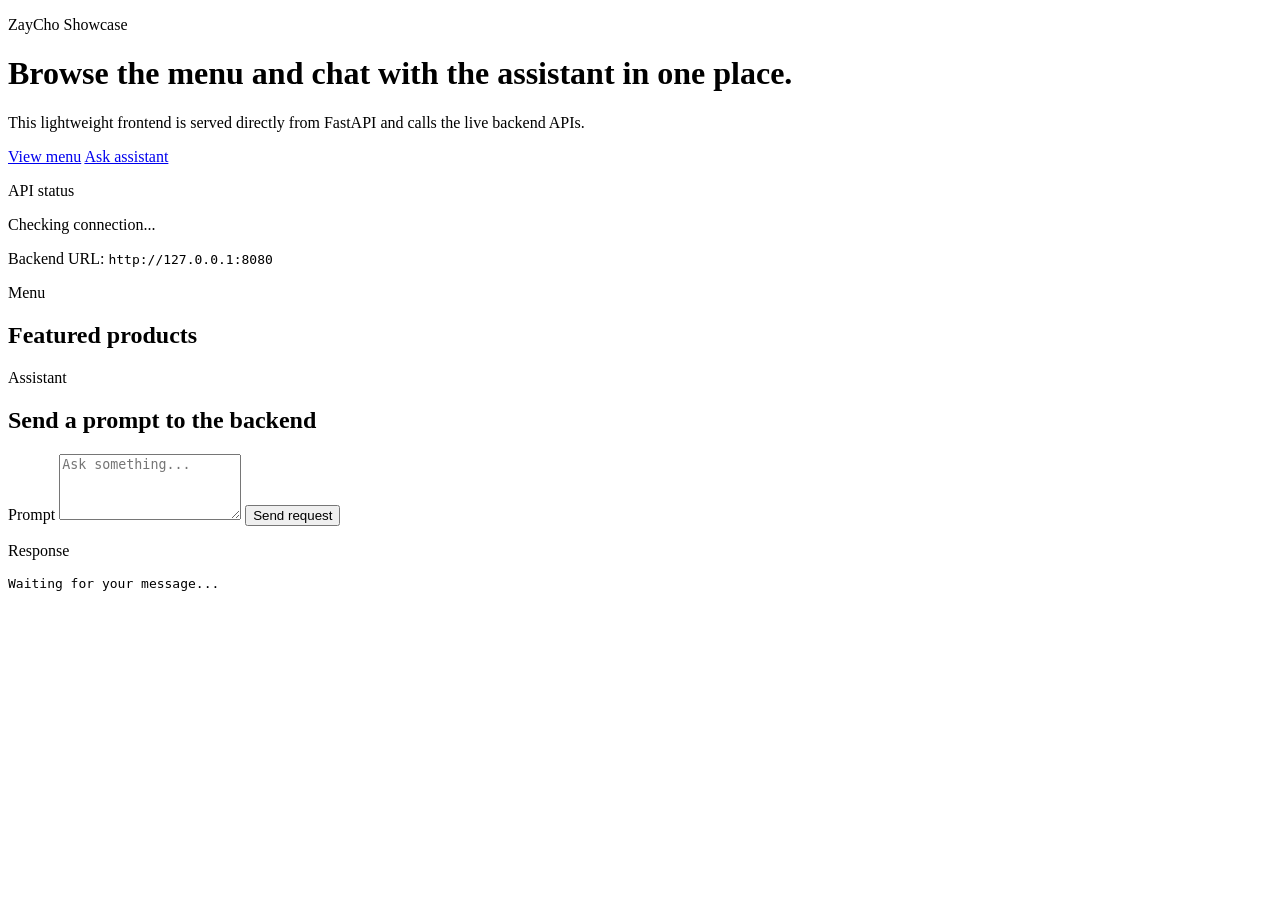
==== zaycho_backend/frontend/index.html @ 11ff3ebd "Finalize storefront polish" ====
<!DOCTYPE html>
<html lang="en">
  <head>
    <meta charset="UTF-8" />
    <meta name="viewport" content="width=device-width, initial-scale=1.0" />
    <title>ZayCho Shop</title>
    <link rel="stylesheet" href="/static/styles.css" />
  </head>
  <body>
    <div class="page-shell">
      <header class="hero">
        <div class="hero-copy">
          <p class="eyebrow">ZayCho Showcase</p>
          <h1>Browse the menu and chat with the assistant in one place.</h1>
          <p class="hero-text">
            This lightweight frontend is served directly from FastAPI and calls
            the live backend APIs.
          </p>
          <div class="hero-actions">
            <a href="#menu-section" class="primary-link">View menu</a>
            <a href="#assistant-section" class="secondary-link">Ask assistant</a>
          </div>
        </div>
        <div class="hero-panel">
          <p class="panel-label">API status</p>
          <p id="status-badge" class="status-badge">Checking connection...</p>
          <p class="panel-note">Backend URL: <code>http://127.0.0.1:8080</code></p>
        </div>
      </header>

      <main class="content-grid">
        <section id="menu-section" class="card-section">
          <div class="section-heading">
            <p class="section-label">Menu</p>
            <h2>Featured products</h2>
          </div>
          <div id="menu-grid" class="menu-grid"></div>
        </section>

        <section id="assistant-section" class="card-section assistant-section">
          <div class="section-heading">
            <p class="section-label">Assistant</p>
            <h2>Send a prompt to the backend</h2>
          </div>

          <form id="assistant-form" class="assistant-form">
            <label for="prompt">Prompt</label>
            <textarea
              id="prompt"
              name="prompt"
              rows="4"
              placeholder="Ask something..."
            ></textarea>
            <button type="submit">Send request</button>
          </form>

          <div class="response-box">
            <p class="response-label">Response</p>
            <pre id="assistant-response">Waiting for your message...</pre>
          </div>
        </section>
      </main>
    </div>

    <template id="menu-card-template">
      <article class="menu-card">
        <img class="menu-image" alt="" />
        <div class="menu-body">
          <div class="menu-topline">
            <span class="menu-category"></span>
            <span class="menu-price"></span>
          </div>
          <h3 class="menu-name"></h3>
          <p class="menu-description"></p>
        </div>
      </article>
    </template>

    <script src="/static/app.js" defer></script>
  </body>
</html>
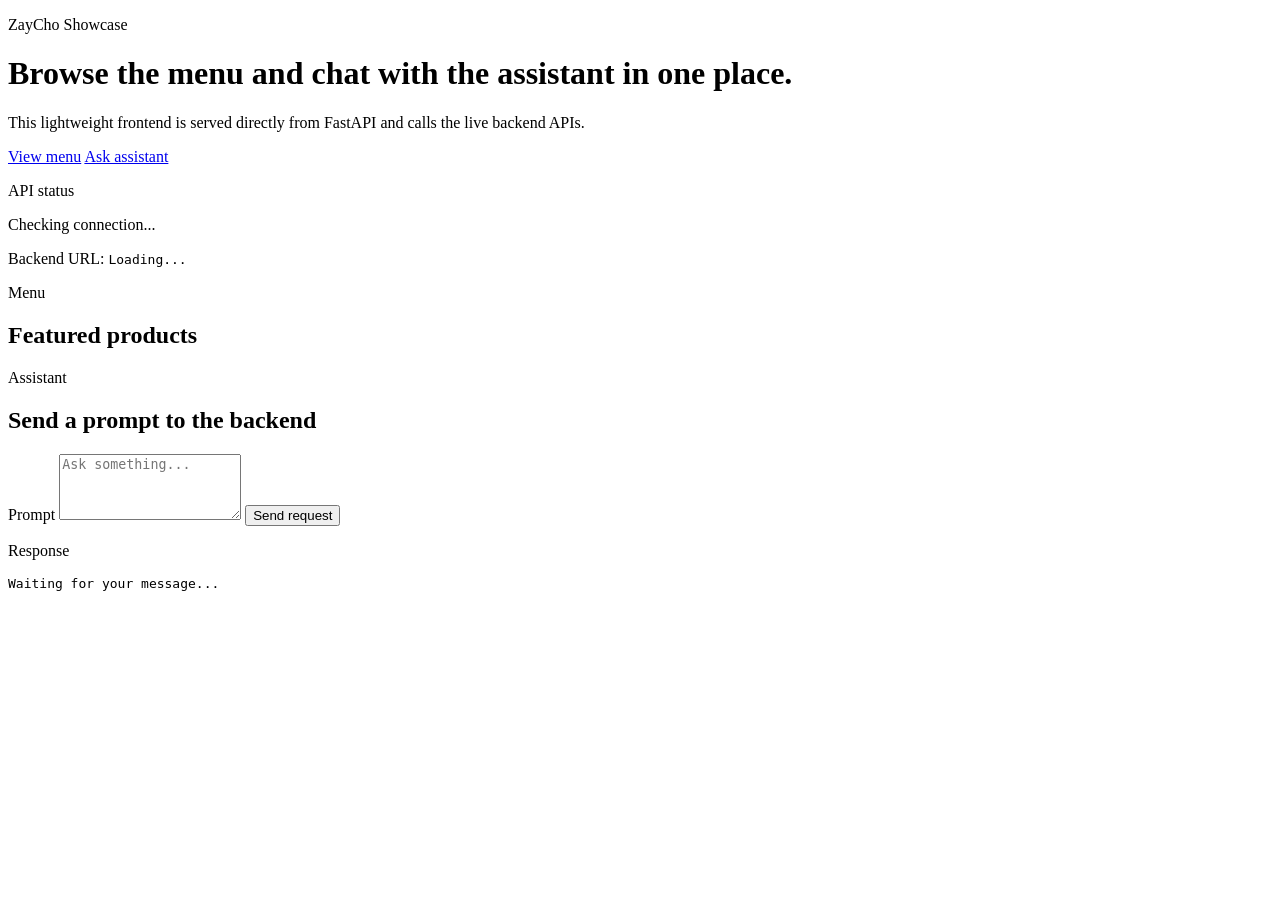
==== commit 94e810d5: "Show current backend origin in UI" ====
--- a/zaycho_backend/frontend/index.html
+++ b/zaycho_backend/frontend/index.html
@@ -24,7 +24,7 @@
         <div class="hero-panel">
           <p class="panel-label">API status</p>
           <p id="status-badge" class="status-badge">Checking connection...</p>
-          <p class="panel-note">Backend URL: <code>http://127.0.0.1:8080</code></p>
+          <p class="panel-note">Backend URL: <code id="backend-url">Loading...</code></p>
         </div>
       </header>
 
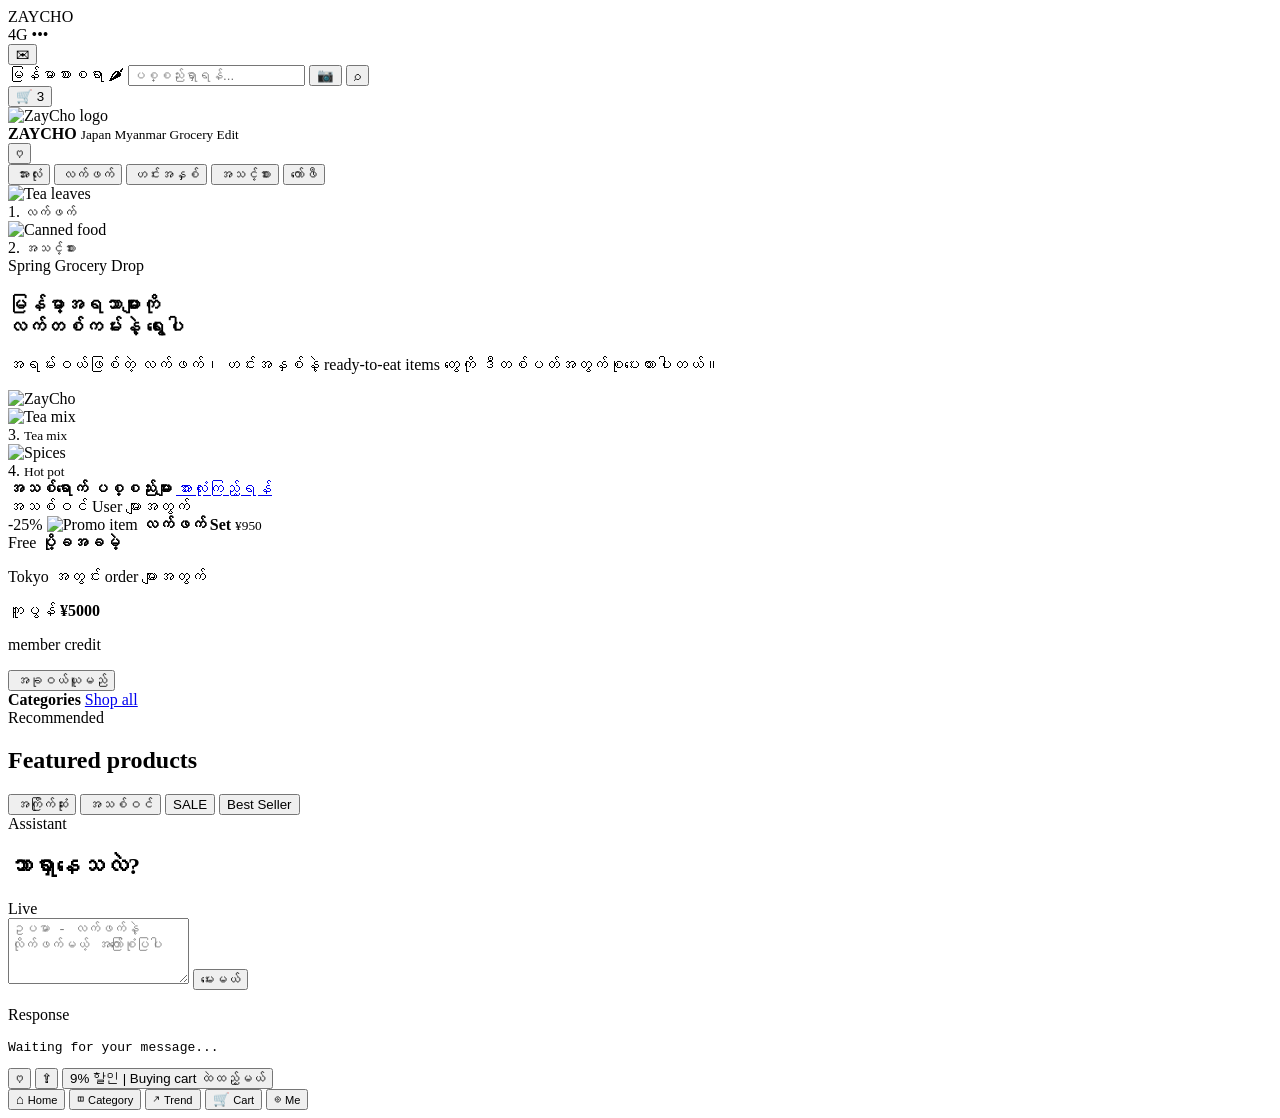
==== commit 0c715897: "Redesign storefront with mobile shopping layout" ====
--- a/zaycho_backend/frontend/index.html
+++ b/zaycho_backend/frontend/index.html
@@ -1,5 +1,5 @@
 <!DOCTYPE html>
-<html lang="en">
+<html lang="my">
   <head>
     <meta charset="UTF-8" />
     <meta name="viewport" content="width=device-width, initial-scale=1.0" />
@@ -7,71 +7,220 @@
     <link rel="stylesheet" href="/static/styles.css" />
   </head>
   <body>
-    <div class="page-shell">
-      <header class="hero">
-        <div class="hero-copy">
-          <p class="eyebrow">ZayCho Showcase</p>
-          <h1>Browse the menu and chat with the assistant in one place.</h1>
-          <p class="hero-text">
-            This lightweight frontend is served directly from FastAPI and calls
-            the live backend APIs.
-          </p>
-          <div class="hero-actions">
-            <a href="#menu-section" class="primary-link">View menu</a>
-            <a href="#assistant-section" class="secondary-link">Ask assistant</a>
-          </div>
-        </div>
-        <div class="hero-panel">
-          <p class="panel-label">API status</p>
-          <p id="status-badge" class="status-badge">Checking connection...</p>
-          <p class="panel-note">Backend URL: <code id="backend-url">Loading...</code></p>
-        </div>
+    <div class="app-shell">
+      <header class="topbar">
+        <div class="status-row">
+          <span class="status-time">ZAYCHO</span>
+          <div class="status-icons">
+            <span>4G</span>
+            <span>•••</span>
+          </div>
+        </div>
+
+        <div class="search-strip">
+          <button class="utility-button" aria-label="Messages">✉</button>
+          <div class="search-panel">
+            <span class="search-lead">မြန်မာစားစရာ 🌶</span>
+            <input id="search-input" placeholder="ပစ္စည်းရှာရန်..." />
+            <button type="button" class="camera-button" aria-label="Scan">📷</button>
+            <button type="button" class="search-go" aria-label="Search">⌕</button>
+          </div>
+          <button class="utility-button cart-button" aria-label="Cart">
+            <span class="cart-glyph">🛒</span>
+            <span class="cart-badge">3</span>
+          </button>
+        </div>
+
+        <div class="brand-ribbon">
+          <img
+            class="brand-logo"
+            src="/assets/images/zaycho_logo.png"
+            alt="ZayCho logo"
+          />
+          <div class="brand-copy">
+            <strong>ZAYCHO</strong>
+            <small>Japan Myanmar Grocery Edit</small>
+          </div>
+          <button class="utility-button" aria-label="Wishlist">♡</button>
+        </div>
+
+        <nav class="trend-tabs">
+          <button class="trend-tab active">အားလုံး</button>
+          <button class="trend-tab">လက်ဖက်</button>
+          <button class="trend-tab">ဟင်းအနှစ်</button>
+          <button class="trend-tab">အသင့်စား</button>
+          <button class="trend-tab">ကော်ဖီ</button>
+        </nav>
       </header>
 
-      <main class="content-grid">
-        <section id="menu-section" class="card-section">
-          <div class="section-heading">
-            <p class="section-label">Menu</p>
+      <section class="feature-stage">
+        <div class="feature-grid">
+          <article class="feature-tile mini">
+            <img src="/assets/images/tea_eaves_Assorted/0001.png" alt="Tea leaves" />
+            <div class="tile-caption">
+              <span>1.</span>
+              <small>လက်ဖက်</small>
+            </div>
+          </article>
+          <article class="feature-tile mini">
+            <img src="/assets/images/canned_foods/0019.png" alt="Canned food" />
+            <div class="tile-caption">
+              <span>2.</span>
+              <small>အသင့်စား</small>
+            </div>
+          </article>
+          <article class="feature-tile hero">
+            <div class="hero-copy">
+              <span class="hero-label">Spring Grocery Drop</span>
+              <h1>မြန်မာ့အရသာများကို<br />လက်တစ်ကမ်းနဲ့ ရွေးပါ</h1>
+              <p>အရမ်းဝယ်ဖြစ်တဲ့ လက်ဖက်၊ ဟင်းအနှစ်နဲ့ ready-to-eat items တွေကို ဒီတစ်ပတ်အတွက်စုပေးထားပါတယ်။</p>
+            </div>
+            <img src="/assets/images/zaycho_logo.png" alt="ZayCho" class="hero-mark" />
+          </article>
+          <article class="feature-tile mini">
+            <img src="/assets/images/coffee_Tea/0042.png" alt="Tea mix" />
+            <div class="tile-caption">
+              <span>3.</span>
+              <small>Tea mix</small>
+            </div>
+          </article>
+          <article class="feature-tile mini">
+            <img src="/assets/images/curry_paste_powder_Spices/0015.png" alt="Spices" />
+            <div class="tile-caption">
+              <span>4.</span>
+              <small>Hot pot</small>
+            </div>
+          </article>
+        </div>
+      </section>
+
+      <section class="promo-section">
+        <div class="section-header compact">
+          <strong>အသစ်ရောက် ပစ္စည်းများ</strong>
+          <a href="#menu-section">အားလုံးကြည့်ရန်</a>
+        </div>
+        <div class="promo-board">
+          <div class="promo-pill user-only">အသစ်ဝင် User များအတွက်</div>
+          <div class="promo-cards">
+            <article class="promo-card sale">
+              <span class="promo-tag">-25%</span>
+              <img src="/assets/images/tea_eaves_Assorted/0002.png" alt="Promo item" />
+              <strong>လက်ဖက် Set</strong>
+              <small>¥950</small>
+            </article>
+            <article class="promo-card shipping">
+              <span class="promo-tag">Free</span>
+              <strong>ပို့ခအခမဲ့</strong>
+              <p>Tokyo အတွင်း order များအတွက်</p>
+            </article>
+            <article class="promo-card coupon">
+              <span class="promo-tag">ကူပွန်</span>
+              <strong>¥5000</strong>
+              <p>member credit</p>
+            </article>
+          </div>
+          <button class="promo-cta">အခုဝယ်ယူမည်</button>
+        </div>
+      </section>
+
+      <section class="category-section">
+        <div class="section-header compact">
+          <strong>Categories</strong>
+          <a href="#menu-section">Shop all</a>
+        </div>
+        <div id="category-strip" class="category-grid"></div>
+      </section>
+
+      <section id="menu-section" class="product-section">
+        <div class="section-header">
+          <div>
+            <span class="section-label">Recommended</span>
             <h2>Featured products</h2>
           </div>
-          <div id="menu-grid" class="menu-grid"></div>
-        </section>
-
-        <section id="assistant-section" class="card-section assistant-section">
-          <div class="section-heading">
-            <p class="section-label">Assistant</p>
-            <h2>Send a prompt to the backend</h2>
-          </div>
-
+        </div>
+        <div class="recommend-tabs">
+          <button class="recommend-tab active">အကြိုက်ဆုံး</button>
+          <button class="recommend-tab">အသစ်ဝင်</button>
+          <button class="recommend-tab">SALE</button>
+          <button class="recommend-tab">Best Seller</button>
+        </div>
+        <div id="menu-grid" class="product-grid"></div>
+      </section>
+
+      <section id="assistant-section" class="assistant-section">
+        <div class="assistant-card">
+          <div class="assistant-heading">
+            <div>
+              <span class="section-label">Assistant</span>
+              <h2>ဘာရှာနေသလဲ?</h2>
+            </div>
+            <span class="assistant-badge">Live</span>
+          </div>
           <form id="assistant-form" class="assistant-form">
-            <label for="prompt">Prompt</label>
             <textarea
               id="prompt"
               name="prompt"
               rows="4"
-              placeholder="Ask something..."
+              placeholder="ဥပမာ - လက်ဖက်နဲ့ လိုက်ဖက်မယ့် အကြော်စုံပြပါ"
             ></textarea>
-            <button type="submit">Send request</button>
+            <button type="submit">မေးမယ်</button>
           </form>
-
           <div class="response-box">
             <p class="response-label">Response</p>
             <pre id="assistant-response">Waiting for your message...</pre>
           </div>
-        </section>
-      </main>
+        </div>
+      </section>
     </div>
 
+    <div class="sticky-buybar">
+      <button class="mini-icon" aria-label="Wishlist">♡</button>
+      <button class="mini-icon" aria-label="Share">⇪</button>
+      <button class="buy-action">9% 할인 | Buying cart ထဲထည့်မယ်</button>
+    </div>
+
+    <nav class="bottom-nav">
+      <button class="nav-item active">
+        <span>⌂</span>
+        <small>Home</small>
+      </button>
+      <button class="nav-item">
+        <span>◫</span>
+        <small>Category</small>
+      </button>
+      <button class="nav-item">
+        <span>↗</span>
+        <small>Trend</small>
+      </button>
+      <button class="nav-item">
+        <span>🛒</span>
+        <small>Cart</small>
+      </button>
+      <button class="nav-item">
+        <span>◎</span>
+        <small>Me</small>
+      </button>
+    </nav>
+
     <template id="menu-card-template">
-      <article class="menu-card">
-        <img class="menu-image" alt="" />
-        <div class="menu-body">
-          <div class="menu-topline">
-            <span class="menu-category"></span>
-            <span class="menu-price"></span>
-          </div>
-          <h3 class="menu-name"></h3>
-          <p class="menu-description"></p>
+      <article class="product-card">
+        <div class="product-image-wrap">
+          <img class="product-image" alt="" />
+          <span class="product-badge"></span>
+          <button class="product-cart" aria-label="Add to cart">🛒</button>
+        </div>
+        <div class="product-card-body">
+          <span class="product-category"></span>
+          <h3 class="product-name"></h3>
+          <div class="price-row">
+            <span class="product-price"></span>
+            <span class="product-old-price"></span>
+          </div>
+          <p class="product-description"></p>
+          <div class="product-meta">
+            <span class="product-rating">★ 4.9</span>
+            <span class="product-sold">6.9k+ sold</span>
+          </div>
         </div>
       </article>
     </template>
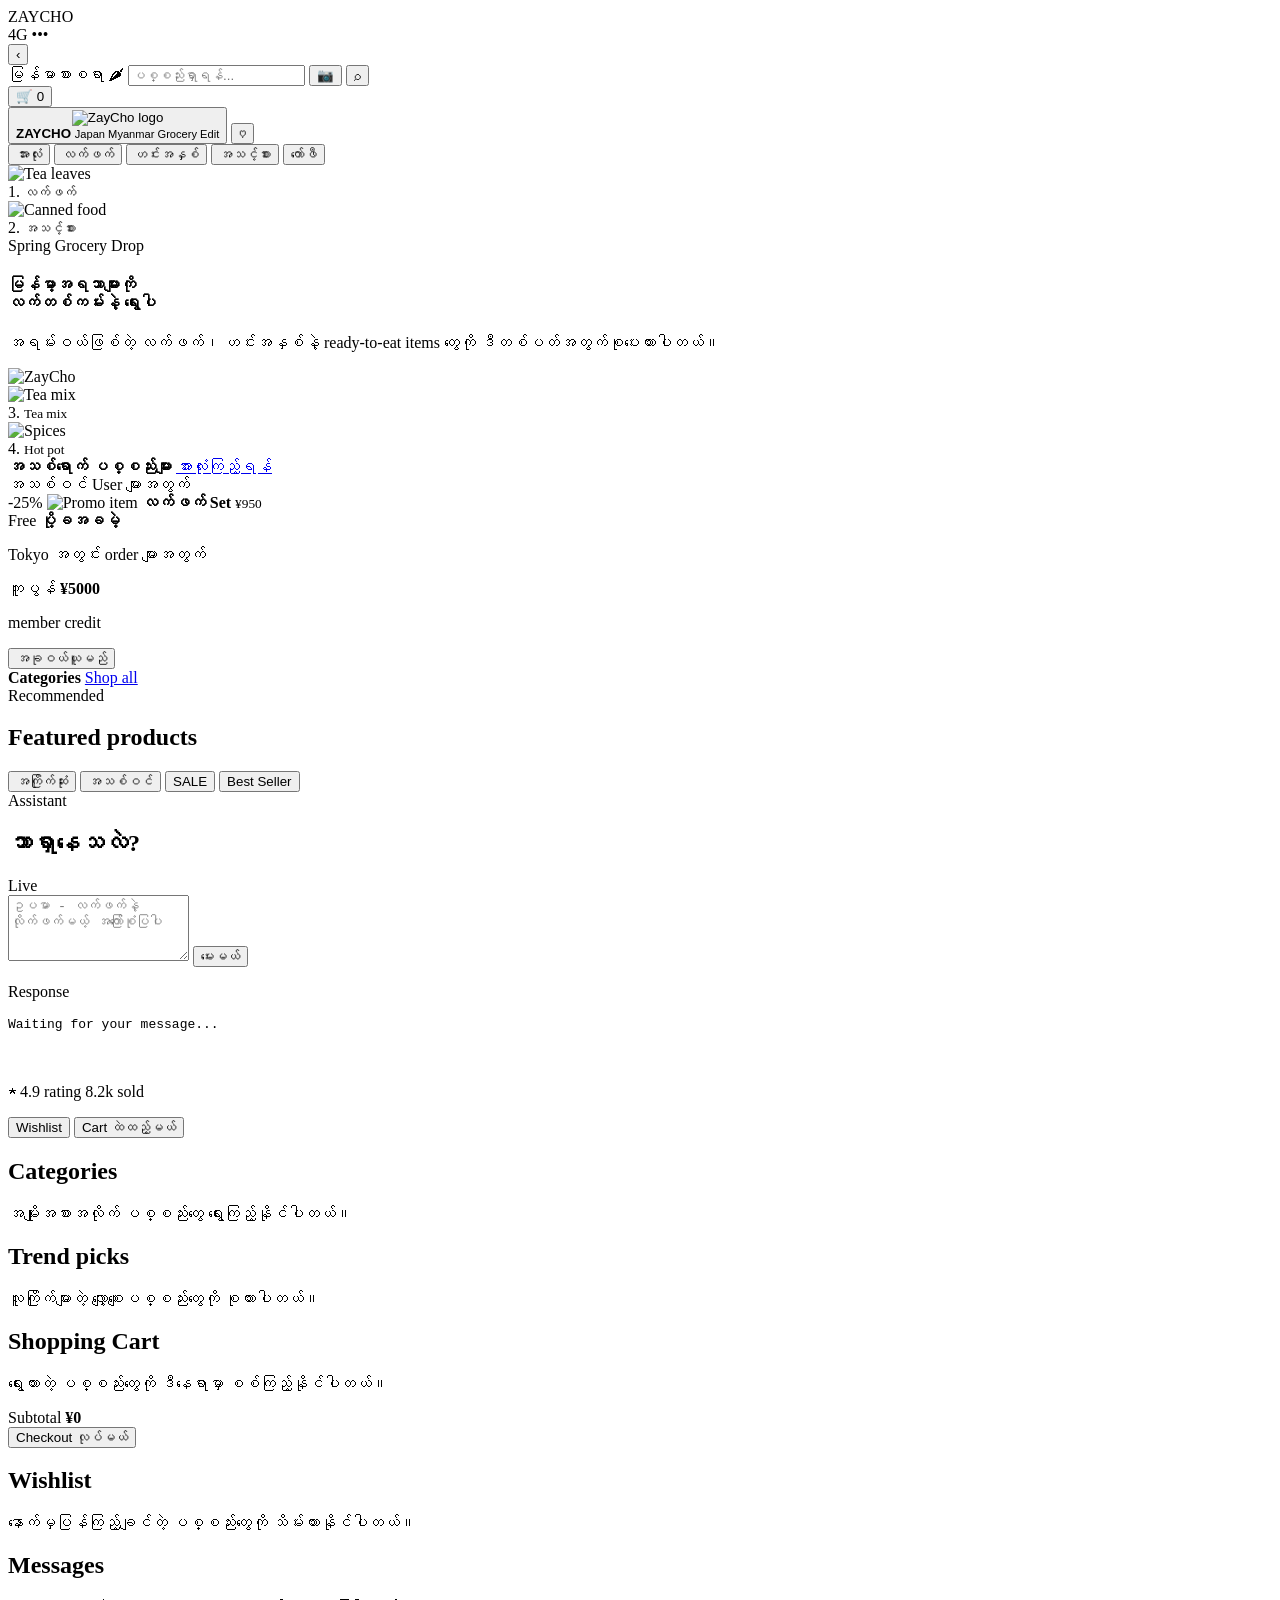
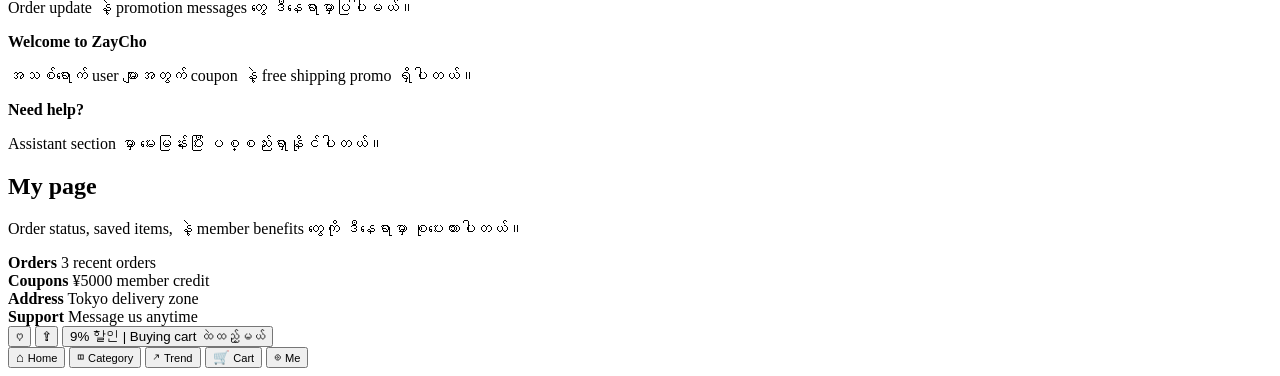
==== commit 97230207: "Add storefront flows and supporting views" ====
--- a/zaycho_backend/frontend/index.html
+++ b/zaycho_backend/frontend/index.html
@@ -18,185 +18,309 @@
         </div>
 
         <div class="search-strip">
-          <button class="utility-button" aria-label="Messages">✉</button>
+          <button class="utility-button" id="back-button" aria-label="Back">‹</button>
           <div class="search-panel">
             <span class="search-lead">မြန်မာစားစရာ 🌶</span>
             <input id="search-input" placeholder="ပစ္စည်းရှာရန်..." />
-            <button type="button" class="camera-button" aria-label="Scan">📷</button>
-            <button type="button" class="search-go" aria-label="Search">⌕</button>
-          </div>
-          <button class="utility-button cart-button" aria-label="Cart">
+            <button type="button" class="camera-button" id="camera-button" aria-label="Scan">📷</button>
+            <button type="button" class="search-go" id="search-go" aria-label="Search">⌕</button>
+          </div>
+          <button class="utility-button cart-button" id="header-cart-button" aria-label="Cart">
             <span class="cart-glyph">🛒</span>
-            <span class="cart-badge">3</span>
+            <span class="cart-badge" id="cart-count">0</span>
           </button>
         </div>
 
         <div class="brand-ribbon">
-          <img
-            class="brand-logo"
-            src="/assets/images/zaycho_logo.png"
-            alt="ZayCho logo"
-          />
-          <div class="brand-copy">
-            <strong>ZAYCHO</strong>
-            <small>Japan Myanmar Grocery Edit</small>
-          </div>
-          <button class="utility-button" aria-label="Wishlist">♡</button>
-        </div>
-
-        <nav class="trend-tabs">
-          <button class="trend-tab active">အားလုံး</button>
-          <button class="trend-tab">လက်ဖက်</button>
-          <button class="trend-tab">ဟင်းအနှစ်</button>
-          <button class="trend-tab">အသင့်စား</button>
-          <button class="trend-tab">ကော်ဖီ</button>
+          <button class="brand-lockup" id="brand-home-button" aria-label="Go home">
+            <img
+              class="brand-logo"
+              src="/assets/images/zaycho_logo.png"
+              alt="ZayCho logo"
+            />
+            <div class="brand-copy">
+              <strong>ZAYCHO</strong>
+              <small>Japan Myanmar Grocery Edit</small>
+            </div>
+          </button>
+          <button class="utility-button" id="wishlist-button" aria-label="Wishlist">♡</button>
+        </div>
+
+        <nav class="trend-tabs" id="trend-tabs">
+          <button class="trend-tab active" data-query="">အားလုံး</button>
+          <button class="trend-tab" data-query="လက်ဖက်">လက်ဖက်</button>
+          <button class="trend-tab" data-query="ဟင်းအနှစ်">ဟင်းအနှစ်</button>
+          <button class="trend-tab" data-query="အသင့်စား">အသင့်စား</button>
+          <button class="trend-tab" data-query="ကော်ဖီ">ကော်ဖီ</button>
         </nav>
       </header>
 
-      <section class="feature-stage">
-        <div class="feature-grid">
-          <article class="feature-tile mini">
-            <img src="/assets/images/tea_eaves_Assorted/0001.png" alt="Tea leaves" />
-            <div class="tile-caption">
-              <span>1.</span>
-              <small>လက်ဖက်</small>
+      <main class="views">
+        <section class="view active" id="view-home">
+          <section class="feature-stage">
+            <div class="feature-grid">
+              <article class="feature-tile mini">
+                <img src="/assets/images/tea_eaves_Assorted/0001.png" alt="Tea leaves" />
+                <div class="tile-caption">
+                  <span>1.</span>
+                  <small>လက်ဖက်</small>
+                </div>
+              </article>
+              <article class="feature-tile mini">
+                <img src="/assets/images/canned_foods/0019.png" alt="Canned food" />
+                <div class="tile-caption">
+                  <span>2.</span>
+                  <small>အသင့်စား</small>
+                </div>
+              </article>
+              <article class="feature-tile hero">
+                <div class="hero-copy">
+                  <span class="hero-label">Spring Grocery Drop</span>
+                  <h1>မြန်မာ့အရသာများကို<br />လက်တစ်ကမ်းနဲ့ ရွေးပါ</h1>
+                  <p>အရမ်းဝယ်ဖြစ်တဲ့ လက်ဖက်၊ ဟင်းအနှစ်နဲ့ ready-to-eat items တွေကို ဒီတစ်ပတ်အတွက်စုပေးထားပါတယ်။</p>
+                </div>
+                <img src="/assets/images/zaycho_logo.png" alt="ZayCho" class="hero-mark" />
+              </article>
+              <article class="feature-tile mini">
+                <img src="/assets/images/coffee_Tea/0042.png" alt="Tea mix" />
+                <div class="tile-caption">
+                  <span>3.</span>
+                  <small>Tea mix</small>
+                </div>
+              </article>
+              <article class="feature-tile mini">
+                <img src="/assets/images/curry_paste_powder_Spices/0015.png" alt="Spices" />
+                <div class="tile-caption">
+                  <span>4.</span>
+                  <small>Hot pot</small>
+                </div>
+              </article>
+            </div>
+          </section>
+
+          <section class="promo-section">
+            <div class="section-header compact">
+              <strong>အသစ်ရောက် ပစ္စည်းများ</strong>
+              <a href="#menu-section" id="shop-all-link">အားလုံးကြည့်ရန်</a>
+            </div>
+            <div class="promo-board">
+              <div class="promo-pill user-only">အသစ်ဝင် User များအတွက်</div>
+              <div class="promo-cards">
+                <article class="promo-card sale" data-quick-product="2">
+                  <span class="promo-tag">-25%</span>
+                  <img src="/assets/images/tea_eaves_Assorted/0002.png" alt="Promo item" />
+                  <strong>လက်ဖက် Set</strong>
+                  <small>¥950</small>
+                </article>
+                <article class="promo-card shipping" id="shipping-card">
+                  <span class="promo-tag">Free</span>
+                  <strong>ပို့ခအခမဲ့</strong>
+                  <p>Tokyo အတွင်း order များအတွက်</p>
+                </article>
+                <article class="promo-card coupon" id="coupon-card">
+                  <span class="promo-tag">ကူပွန်</span>
+                  <strong>¥5000</strong>
+                  <p>member credit</p>
+                </article>
+              </div>
+              <button class="promo-cta" id="promo-cta">အခုဝယ်ယူမည်</button>
+            </div>
+          </section>
+
+          <section class="category-section">
+            <div class="section-header compact">
+              <strong>Categories</strong>
+              <a href="#categories" id="categories-link">Shop all</a>
+            </div>
+            <div id="category-strip" class="category-grid"></div>
+          </section>
+
+          <section id="menu-section" class="product-section">
+            <div class="section-header">
+              <div>
+                <span class="section-label">Recommended</span>
+                <h2>Featured products</h2>
+              </div>
+            </div>
+            <div class="recommend-tabs" id="recommend-tabs">
+              <button class="recommend-tab active" data-sort="recommended">အကြိုက်ဆုံး</button>
+              <button class="recommend-tab" data-sort="latest">အသစ်ဝင်</button>
+              <button class="recommend-tab" data-sort="sale">SALE</button>
+              <button class="recommend-tab" data-sort="bestseller">Best Seller</button>
+            </div>
+            <div id="menu-grid" class="product-grid"></div>
+          </section>
+
+          <section id="assistant-section" class="assistant-section">
+            <div class="assistant-card">
+              <div class="assistant-heading">
+                <div>
+                  <span class="section-label">Assistant</span>
+                  <h2>ဘာရှာနေသလဲ?</h2>
+                </div>
+                <span class="assistant-badge">Live</span>
+              </div>
+              <form id="assistant-form" class="assistant-form">
+                <textarea
+                  id="prompt"
+                  name="prompt"
+                  rows="4"
+                  placeholder="ဥပမာ - လက်ဖက်နဲ့ လိုက်ဖက်မယ့် အကြော်စုံပြပါ"
+                ></textarea>
+                <button type="submit">မေးမယ်</button>
+              </form>
+              <div class="response-box">
+                <p class="response-label">Response</p>
+                <pre id="assistant-response">Waiting for your message...</pre>
+              </div>
+            </div>
+          </section>
+        </section>
+
+        <section class="view" id="view-detail">
+          <article class="detail-shell" id="detail-shell">
+            <img class="detail-image" id="detail-image" alt="" />
+            <div class="detail-body">
+              <div class="detail-headline">
+                <span class="detail-category" id="detail-category"></span>
+                <h2 id="detail-name"></h2>
+                <div class="detail-prices">
+                  <strong id="detail-price"></strong>
+                  <span id="detail-old-price"></span>
+                </div>
+              </div>
+              <div class="detail-meta-row">
+                <span>★ 4.9 rating</span>
+                <span id="detail-sold">8.2k sold</span>
+              </div>
+              <p class="detail-description" id="detail-description"></p>
+              <div class="detail-actions">
+                <button class="secondary-action" id="detail-wishlist">Wishlist</button>
+                <button class="primary-action" id="detail-add-cart">Cart ထဲထည့်မယ်</button>
+              </div>
             </div>
           </article>
-          <article class="feature-tile mini">
-            <img src="/assets/images/canned_foods/0019.png" alt="Canned food" />
-            <div class="tile-caption">
-              <span>2.</span>
-              <small>အသင့်စား</small>
-            </div>
-          </article>
-          <article class="feature-tile hero">
-            <div class="hero-copy">
-              <span class="hero-label">Spring Grocery Drop</span>
-              <h1>မြန်မာ့အရသာများကို<br />လက်တစ်ကမ်းနဲ့ ရွေးပါ</h1>
-              <p>အရမ်းဝယ်ဖြစ်တဲ့ လက်ဖက်၊ ဟင်းအနှစ်နဲ့ ready-to-eat items တွေကို ဒီတစ်ပတ်အတွက်စုပေးထားပါတယ်။</p>
-            </div>
-            <img src="/assets/images/zaycho_logo.png" alt="ZayCho" class="hero-mark" />
-          </article>
-          <article class="feature-tile mini">
-            <img src="/assets/images/coffee_Tea/0042.png" alt="Tea mix" />
-            <div class="tile-caption">
-              <span>3.</span>
-              <small>Tea mix</small>
-            </div>
-          </article>
-          <article class="feature-tile mini">
-            <img src="/assets/images/curry_paste_powder_Spices/0015.png" alt="Spices" />
-            <div class="tile-caption">
-              <span>4.</span>
-              <small>Hot pot</small>
-            </div>
-          </article>
-        </div>
-      </section>
-
-      <section class="promo-section">
-        <div class="section-header compact">
-          <strong>အသစ်ရောက် ပစ္စည်းများ</strong>
-          <a href="#menu-section">အားလုံးကြည့်ရန်</a>
-        </div>
-        <div class="promo-board">
-          <div class="promo-pill user-only">အသစ်ဝင် User များအတွက်</div>
-          <div class="promo-cards">
-            <article class="promo-card sale">
-              <span class="promo-tag">-25%</span>
-              <img src="/assets/images/tea_eaves_Assorted/0002.png" alt="Promo item" />
-              <strong>လက်ဖက် Set</strong>
-              <small>¥950</small>
-            </article>
-            <article class="promo-card shipping">
-              <span class="promo-tag">Free</span>
-              <strong>ပို့ခအခမဲ့</strong>
-              <p>Tokyo အတွင်း order များအတွက်</p>
-            </article>
-            <article class="promo-card coupon">
-              <span class="promo-tag">ကူပွန်</span>
-              <strong>¥5000</strong>
-              <p>member credit</p>
-            </article>
-          </div>
-          <button class="promo-cta">အခုဝယ်ယူမည်</button>
-        </div>
-      </section>
-
-      <section class="category-section">
-        <div class="section-header compact">
-          <strong>Categories</strong>
-          <a href="#menu-section">Shop all</a>
-        </div>
-        <div id="category-strip" class="category-grid"></div>
-      </section>
-
-      <section id="menu-section" class="product-section">
-        <div class="section-header">
-          <div>
-            <span class="section-label">Recommended</span>
-            <h2>Featured products</h2>
-          </div>
-        </div>
-        <div class="recommend-tabs">
-          <button class="recommend-tab active">အကြိုက်ဆုံး</button>
-          <button class="recommend-tab">အသစ်ဝင်</button>
-          <button class="recommend-tab">SALE</button>
-          <button class="recommend-tab">Best Seller</button>
-        </div>
-        <div id="menu-grid" class="product-grid"></div>
-      </section>
-
-      <section id="assistant-section" class="assistant-section">
-        <div class="assistant-card">
-          <div class="assistant-heading">
-            <div>
-              <span class="section-label">Assistant</span>
-              <h2>ဘာရှာနေသလဲ?</h2>
-            </div>
-            <span class="assistant-badge">Live</span>
-          </div>
-          <form id="assistant-form" class="assistant-form">
-            <textarea
-              id="prompt"
-              name="prompt"
-              rows="4"
-              placeholder="ဥပမာ - လက်ဖက်နဲ့ လိုက်ဖက်မယ့် အကြော်စုံပြပါ"
-            ></textarea>
-            <button type="submit">မေးမယ်</button>
-          </form>
-          <div class="response-box">
-            <p class="response-label">Response</p>
-            <pre id="assistant-response">Waiting for your message...</pre>
-          </div>
-        </div>
-      </section>
+        </section>
+
+        <section class="view" id="view-categories">
+          <div class="page-card">
+            <div class="page-header">
+              <h2>Categories</h2>
+              <p>အမျိုးအစားအလိုက် ပစ္စည်းတွေ ရွေးကြည့်နိုင်ပါတယ်။</p>
+            </div>
+            <div id="categories-page-grid" class="page-grid categories-page-grid"></div>
+          </div>
+        </section>
+
+        <section class="view" id="view-trend">
+          <div class="page-card">
+            <div class="page-header">
+              <h2>Trend picks</h2>
+              <p>လူကြိုက်များတဲ့ လျှော့စျေးပစ္စည်းတွေကို စုထားပါတယ်။</p>
+            </div>
+            <div id="trend-grid" class="product-grid"></div>
+          </div>
+        </section>
+
+        <section class="view" id="view-cart">
+          <div class="page-card">
+            <div class="page-header">
+              <h2>Shopping Cart</h2>
+              <p>ရွေးထားတဲ့ ပစ္စည်းတွေကို ဒီနေရာမှာ စစ်ကြည့်နိုင်ပါတယ်။</p>
+            </div>
+            <div id="cart-list" class="stack-list"></div>
+            <div class="summary-card">
+              <div class="summary-row">
+                <span>Subtotal</span>
+                <strong id="cart-subtotal">¥0</strong>
+              </div>
+              <button class="primary-action" id="checkout-button">Checkout လုပ်မယ်</button>
+            </div>
+          </div>
+        </section>
+
+        <section class="view" id="view-wishlist">
+          <div class="page-card">
+            <div class="page-header">
+              <h2>Wishlist</h2>
+              <p>နောက်မှပြန်ကြည့်ချင်တဲ့ ပစ္စည်းတွေကို သိမ်းထားနိုင်ပါတယ်။</p>
+            </div>
+            <div id="wishlist-list" class="stack-list"></div>
+          </div>
+        </section>
+
+        <section class="view" id="view-messages">
+          <div class="page-card">
+            <div class="page-header">
+              <h2>Messages</h2>
+              <p>Order update နဲ့ promotion messages တွေ ဒီနေရာမှာပြပါမယ်။</p>
+            </div>
+            <div class="stack-list">
+              <article class="message-card">
+                <strong>Welcome to ZayCho</strong>
+                <p>အသစ်ရောက် user များအတွက် coupon နဲ့ free shipping promo ရှိပါတယ်။</p>
+              </article>
+              <article class="message-card">
+                <strong>Need help?</strong>
+                <p>Assistant section မှာ မေးမြန်းပြီး ပစ္စည်းရှာနိုင်ပါတယ်။</p>
+              </article>
+            </div>
+          </div>
+        </section>
+
+        <section class="view" id="view-profile">
+          <div class="page-card">
+            <div class="page-header">
+              <h2>My page</h2>
+              <p>Order status, saved items, နဲ့ member benefits တွေကို ဒီနေရာမှာ စုပေးထားပါတယ်။</p>
+            </div>
+            <div class="profile-grid">
+              <article class="profile-tile">
+                <strong>Orders</strong>
+                <span>3 recent orders</span>
+              </article>
+              <article class="profile-tile">
+                <strong>Coupons</strong>
+                <span>¥5000 member credit</span>
+              </article>
+              <article class="profile-tile">
+                <strong>Address</strong>
+                <span>Tokyo delivery zone</span>
+              </article>
+              <article class="profile-tile">
+                <strong>Support</strong>
+                <span>Message us anytime</span>
+              </article>
+            </div>
+          </div>
+        </section>
+      </main>
     </div>
 
     <div class="sticky-buybar">
-      <button class="mini-icon" aria-label="Wishlist">♡</button>
-      <button class="mini-icon" aria-label="Share">⇪</button>
-      <button class="buy-action">9% 할인 | Buying cart ထဲထည့်မယ်</button>
+      <button class="mini-icon" id="mini-wishlist" aria-label="Wishlist">♡</button>
+      <button class="mini-icon" id="mini-share" aria-label="Share">⇪</button>
+      <button class="buy-action" id="buy-action">9% 할인 | Buying cart ထဲထည့်မယ်</button>
     </div>
 
-    <nav class="bottom-nav">
-      <button class="nav-item active">
+    <nav class="bottom-nav" id="bottom-nav">
+      <button class="nav-item active" data-view="home">
         <span>⌂</span>
         <small>Home</small>
       </button>
-      <button class="nav-item">
+      <button class="nav-item" data-view="categories">
         <span>◫</span>
         <small>Category</small>
       </button>
-      <button class="nav-item">
+      <button class="nav-item" data-view="trend">
         <span>↗</span>
         <small>Trend</small>
       </button>
-      <button class="nav-item">
+      <button class="nav-item" data-view="cart">
         <span>🛒</span>
         <small>Cart</small>
       </button>
-      <button class="nav-item">
+      <button class="nav-item" data-view="profile">
         <span>◎</span>
         <small>Me</small>
       </button>
@@ -207,7 +331,7 @@
         <div class="product-image-wrap">
           <img class="product-image" alt="" />
           <span class="product-badge"></span>
-          <button class="product-cart" aria-label="Add to cart">🛒</button>
+          <button class="product-cart" type="button" aria-label="Add to cart">🛒</button>
         </div>
         <div class="product-card-body">
           <span class="product-category"></span>
@@ -225,6 +349,18 @@
       </article>
     </template>
 
+    <template id="stack-item-template">
+      <article class="stack-item">
+        <img class="stack-image" alt="" />
+        <div class="stack-body">
+          <strong class="stack-name"></strong>
+          <span class="stack-price"></span>
+          <p class="stack-copy"></p>
+        </div>
+        <button class="stack-action" type="button"></button>
+      </article>
+    </template>
+
     <script src="/static/app.js" defer></script>
   </body>
 </html>
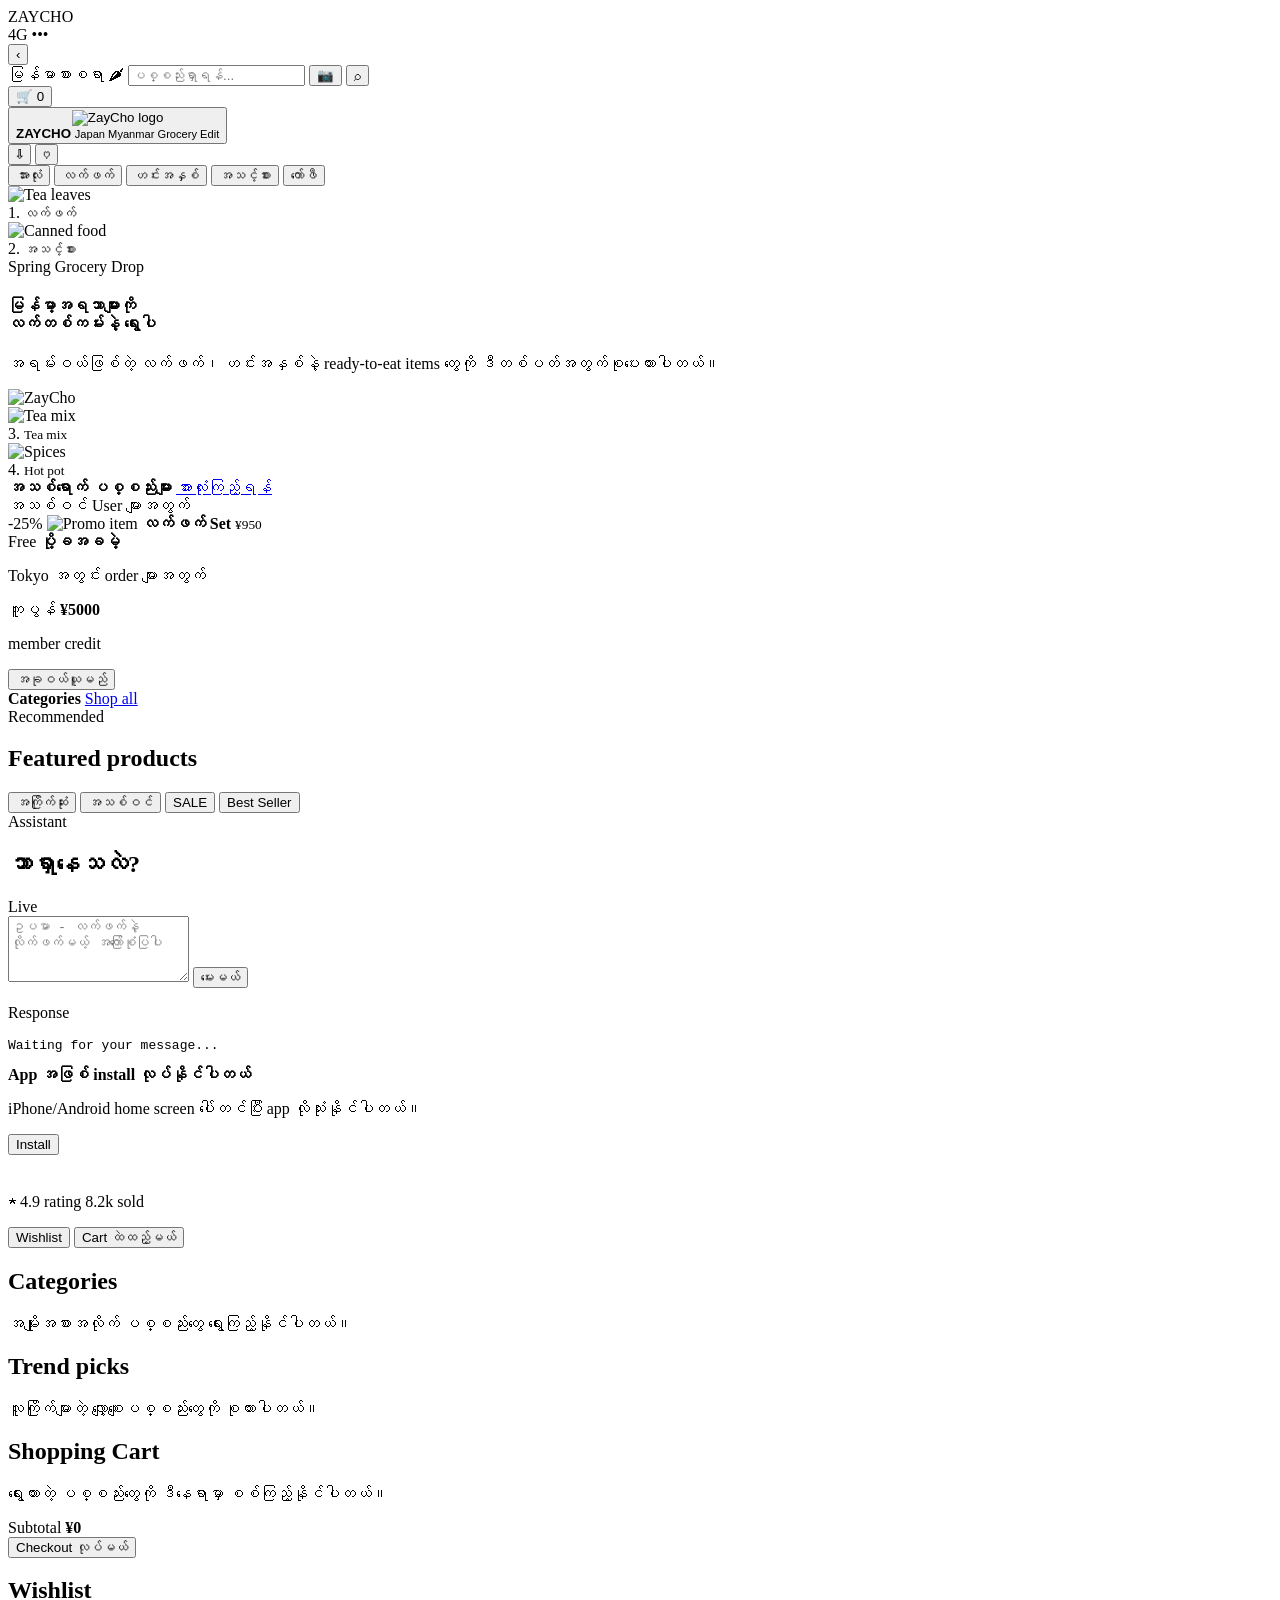
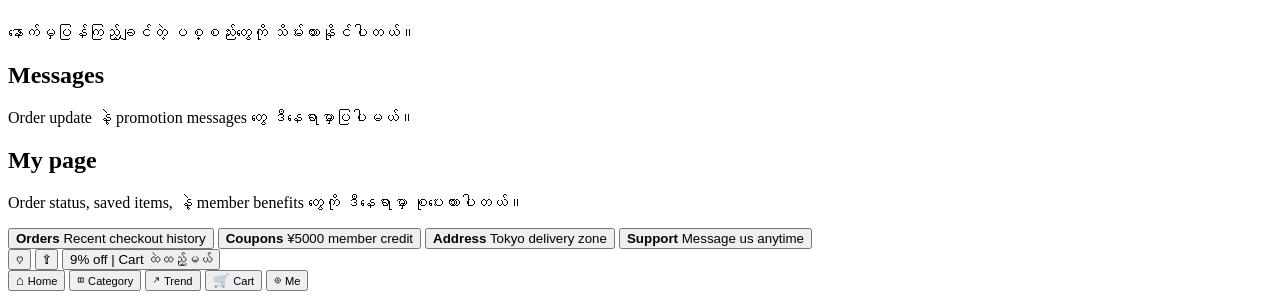
==== commit 83ad45eb: "Prepare ZayCho for mobile store packaging" ====
--- a/zaycho_backend/frontend/index.html
+++ b/zaycho_backend/frontend/index.html
@@ -3,6 +3,16 @@
   <head>
     <meta charset="UTF-8" />
     <meta name="viewport" content="width=device-width, initial-scale=1.0" />
+    <meta name="theme-color" content="#7ea9da" />
+    <meta name="apple-mobile-web-app-capable" content="yes" />
+    <meta name="apple-mobile-web-app-status-bar-style" content="default" />
+    <meta name="apple-mobile-web-app-title" content="ZayCho" />
+    <meta
+      name="description"
+      content="ZayCho Myanmar grocery storefront with menu browsing, wishlist, cart, and assistant support."
+    />
+    <link rel="manifest" href="/manifest.webmanifest" />
+    <link rel="apple-touch-icon" href="/static/icons/apple-touch-icon.png" />
     <title>ZayCho Shop</title>
     <link rel="stylesheet" href="/static/styles.css" />
   </head>
@@ -43,7 +53,10 @@
               <small>Japan Myanmar Grocery Edit</small>
             </div>
           </button>
-          <button class="utility-button" id="wishlist-button" aria-label="Wishlist">♡</button>
+          <div class="brand-actions">
+            <button class="utility-button utility-button-hidden" id="install-button" aria-label="Install app">⇩</button>
+            <button class="utility-button" id="wishlist-button" aria-label="Wishlist">♡</button>
+          </div>
         </div>
 
         <nav class="trend-tabs" id="trend-tabs">
@@ -173,6 +186,15 @@
                 <p class="response-label">Response</p>
                 <pre id="assistant-response">Waiting for your message...</pre>
               </div>
+              <div class="install-banner" id="install-banner">
+                <div>
+                  <strong>App အဖြစ် install လုပ်နိုင်ပါတယ်</strong>
+                  <p>iPhone/Android home screen ပေါ်တင်ပြီး app လိုသုံးနိုင်ပါတယ်။</p>
+                </div>
+                <button type="button" class="secondary-action install-now" id="install-now">
+                  Install
+                </button>
+              </div>
             </div>
           </section>
         </section>
@@ -256,14 +278,7 @@
               <p>Order update နဲ့ promotion messages တွေ ဒီနေရာမှာပြပါမယ်။</p>
             </div>
             <div class="stack-list">
-              <article class="message-card">
-                <strong>Welcome to ZayCho</strong>
-                <p>အသစ်ရောက် user များအတွက် coupon နဲ့ free shipping promo ရှိပါတယ်။</p>
-              </article>
-              <article class="message-card">
-                <strong>Need help?</strong>
-                <p>Assistant section မှာ မေးမြန်းပြီး ပစ္စည်းရှာနိုင်ပါတယ်။</p>
-              </article>
+              <div id="messages-list"></div>
             </div>
           </div>
         </section>
@@ -275,22 +290,22 @@
               <p>Order status, saved items, နဲ့ member benefits တွေကို ဒီနေရာမှာ စုပေးထားပါတယ်။</p>
             </div>
             <div class="profile-grid">
-              <article class="profile-tile">
+              <button class="profile-tile" id="profile-orders" type="button">
                 <strong>Orders</strong>
-                <span>3 recent orders</span>
-              </article>
-              <article class="profile-tile">
+                <span>Recent checkout history</span>
+              </button>
+              <button class="profile-tile" id="profile-coupons" type="button">
                 <strong>Coupons</strong>
                 <span>¥5000 member credit</span>
-              </article>
-              <article class="profile-tile">
+              </button>
+              <button class="profile-tile" id="profile-address" type="button">
                 <strong>Address</strong>
                 <span>Tokyo delivery zone</span>
-              </article>
-              <article class="profile-tile">
+              </button>
+              <button class="profile-tile" id="profile-support" type="button">
                 <strong>Support</strong>
                 <span>Message us anytime</span>
-              </article>
+              </button>
             </div>
           </div>
         </section>
@@ -300,7 +315,7 @@
     <div class="sticky-buybar">
       <button class="mini-icon" id="mini-wishlist" aria-label="Wishlist">♡</button>
       <button class="mini-icon" id="mini-share" aria-label="Share">⇪</button>
-      <button class="buy-action" id="buy-action">9% 할인 | Buying cart ထဲထည့်မယ်</button>
+      <button class="buy-action" id="buy-action">9% off | Cart ထဲထည့်မယ်</button>
     </div>
 
     <nav class="bottom-nav" id="bottom-nav">
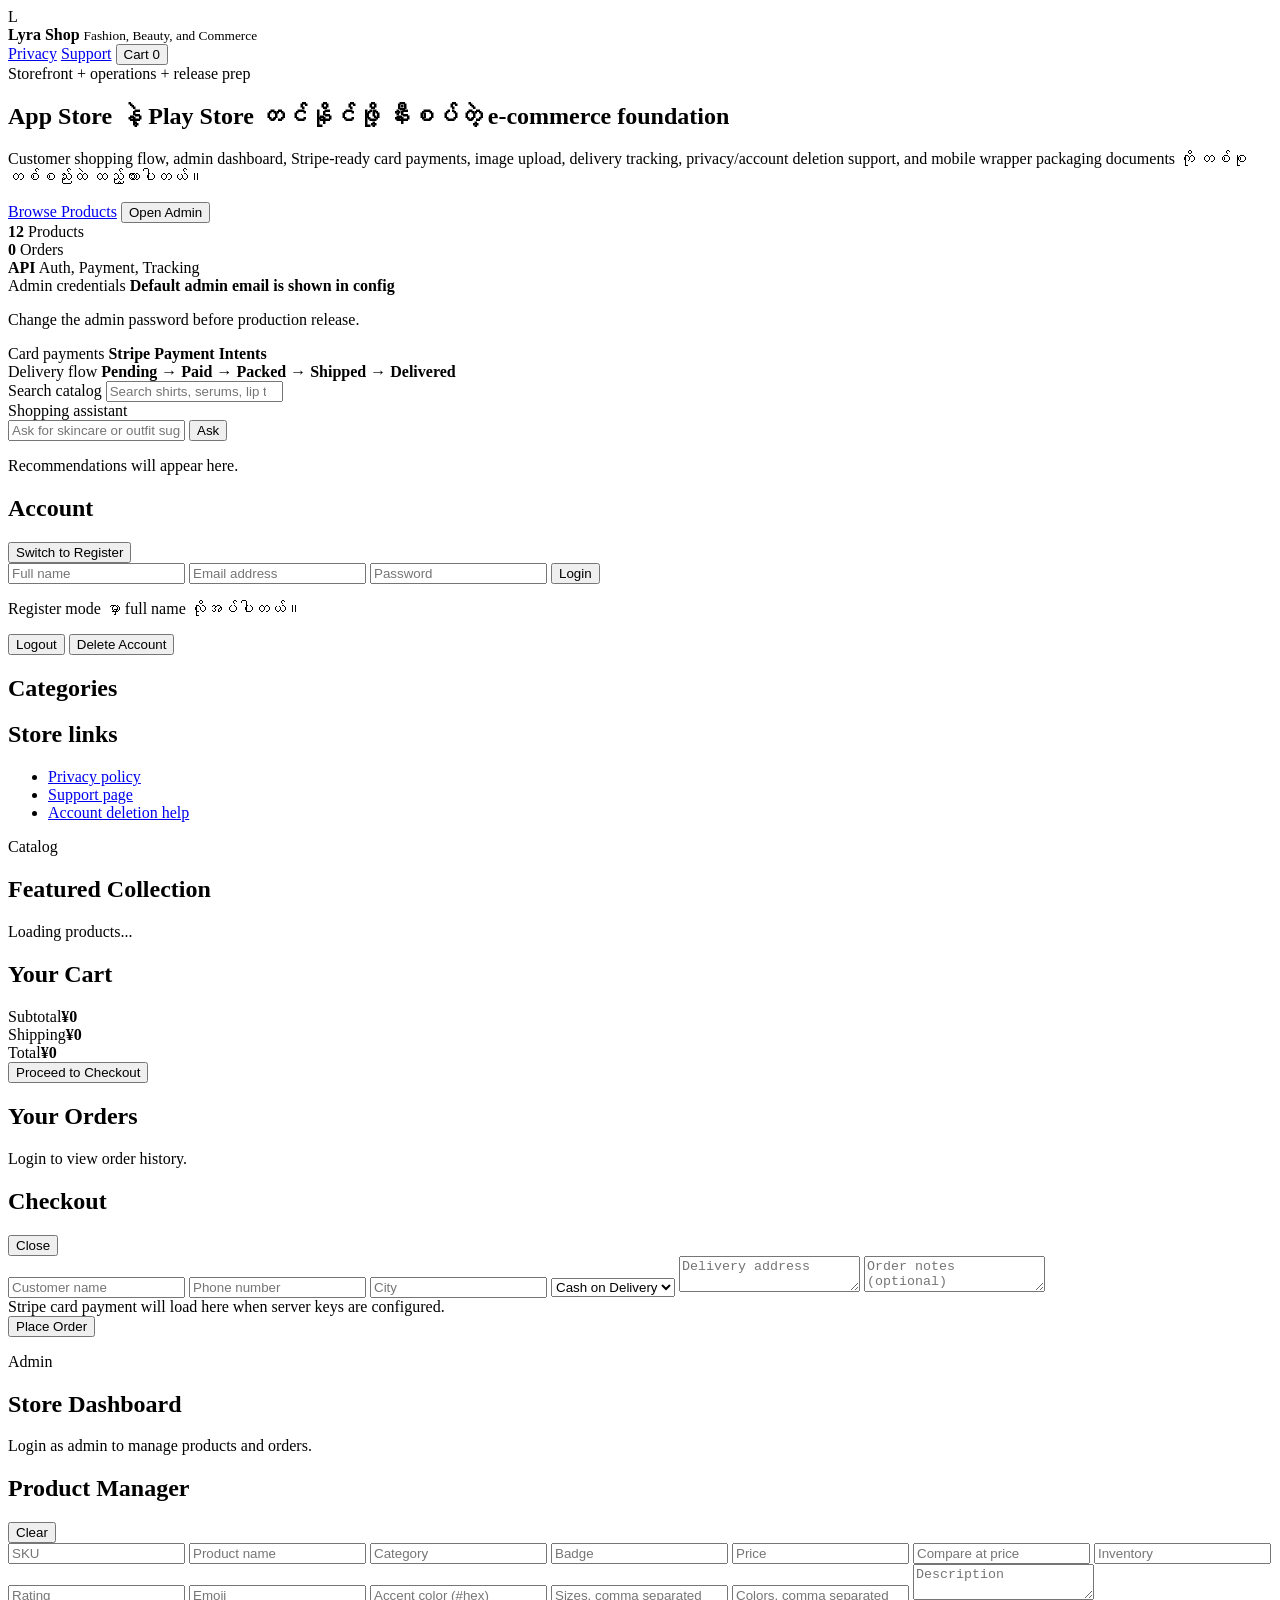
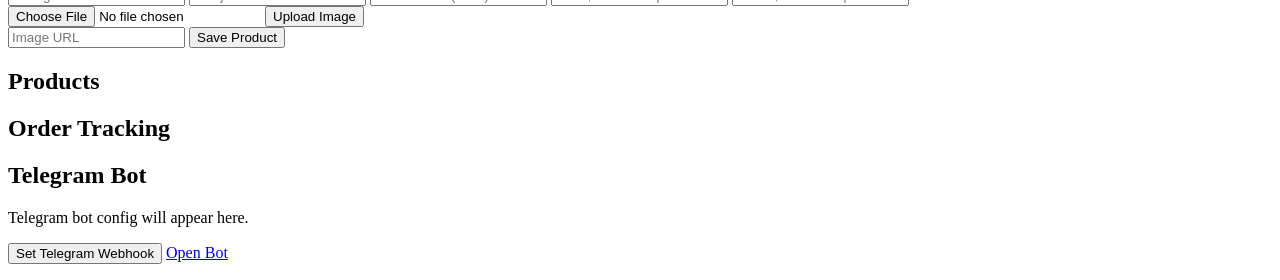
==== commit a59c2722: "Add Telegram bot setup and local automation support" ====
--- a/zaycho_backend/frontend/index.html
+++ b/zaycho_backend/frontend/index.html
@@ -1,380 +1,283 @@
 <!DOCTYPE html>
-<html lang="my">
+<html lang="en">
   <head>
     <meta charset="UTF-8" />
     <meta name="viewport" content="width=device-width, initial-scale=1.0" />
-    <meta name="theme-color" content="#7ea9da" />
-    <meta name="apple-mobile-web-app-capable" content="yes" />
-    <meta name="apple-mobile-web-app-status-bar-style" content="default" />
-    <meta name="apple-mobile-web-app-title" content="ZayCho" />
+    <meta name="theme-color" content="#d86a7f" />
     <meta
       name="description"
-      content="ZayCho Myanmar grocery storefront with menu browsing, wishlist, cart, and assistant support."
+      content="Lyra Shop is a production-oriented fashion and beauty commerce app with auth, admin dashboard, Stripe-ready payments, upload, and tracking."
     />
-    <link rel="manifest" href="/manifest.webmanifest" />
-    <link rel="apple-touch-icon" href="/static/icons/apple-touch-icon.png" />
-    <title>ZayCho Shop</title>
+    <title>Lyra Shop</title>
     <link rel="stylesheet" href="/static/styles.css" />
   </head>
   <body>
-    <div class="app-shell">
+    <div class="page-shell">
       <header class="topbar">
-        <div class="status-row">
-          <span class="status-time">ZAYCHO</span>
-          <div class="status-icons">
-            <span>4G</span>
-            <span>•••</span>
+        <div class="brand">
+          <span class="brand-mark">L</span>
+          <div>
+            <strong>Lyra Shop</strong>
+            <small>Fashion, Beauty, and Commerce</small>
           </div>
         </div>
-
-        <div class="search-strip">
-          <button class="utility-button" id="back-button" aria-label="Back">‹</button>
-          <div class="search-panel">
-            <span class="search-lead">မြန်မာစားစရာ 🌶</span>
-            <input id="search-input" placeholder="ပစ္စည်းရှာရန်..." />
-            <button type="button" class="camera-button" id="camera-button" aria-label="Scan">📷</button>
-            <button type="button" class="search-go" id="search-go" aria-label="Search">⌕</button>
-          </div>
-          <button class="utility-button cart-button" id="header-cart-button" aria-label="Cart">
-            <span class="cart-glyph">🛒</span>
-            <span class="cart-badge" id="cart-count">0</span>
-          </button>
-        </div>
-
-        <div class="brand-ribbon">
-          <button class="brand-lockup" id="brand-home-button" aria-label="Go home">
-            <img
-              class="brand-logo"
-              src="/assets/images/zaycho_logo.png"
-              alt="ZayCho logo"
-            />
-            <div class="brand-copy">
-              <strong>ZAYCHO</strong>
-              <small>Japan Myanmar Grocery Edit</small>
-            </div>
-          </button>
-          <div class="brand-actions">
-            <button class="utility-button utility-button-hidden" id="install-button" aria-label="Install app">⇩</button>
-            <button class="utility-button" id="wishlist-button" aria-label="Wishlist">♡</button>
-          </div>
-        </div>
-
-        <nav class="trend-tabs" id="trend-tabs">
-          <button class="trend-tab active" data-query="">အားလုံး</button>
-          <button class="trend-tab" data-query="လက်ဖက်">လက်ဖက်</button>
-          <button class="trend-tab" data-query="ဟင်းအနှစ်">ဟင်းအနှစ်</button>
-          <button class="trend-tab" data-query="အသင့်စား">အသင့်စား</button>
-          <button class="trend-tab" data-query="ကော်ဖီ">ကော်ဖီ</button>
+        <nav class="top-actions">
+          <a href="/privacy" class="ghost-button">Privacy</a>
+          <a href="/support" class="ghost-button">Support</a>
+          <button type="button" class="cart-chip" id="open-cart-button">Cart <span id="cart-count">0</span></button>
         </nav>
       </header>
 
-      <main class="views">
-        <section class="view active" id="view-home">
-          <section class="feature-stage">
-            <div class="feature-grid">
-              <article class="feature-tile mini">
-                <img src="/assets/images/tea_eaves_Assorted/0001.png" alt="Tea leaves" />
-                <div class="tile-caption">
-                  <span>1.</span>
-                  <small>လက်ဖက်</small>
+      <main>
+        <section class="hero">
+          <div class="hero-copy">
+            <span class="eyebrow">Storefront + operations + release prep</span>
+            <h1>App Store နဲ့ Play Store တင်နိုင်ဖို့ နီးစပ်တဲ့ e-commerce foundation</h1>
+            <p>
+              Customer shopping flow, admin dashboard, Stripe-ready card payments, image upload,
+              delivery tracking, privacy/account deletion support, and mobile wrapper packaging
+              documents ကို တစ်စုတစ်စည်းထဲ ထည့်ထားပါတယ်။
+            </p>
+            <div class="hero-actions">
+              <a href="#catalog" class="primary-link">Browse Products</a>
+              <button type="button" class="ghost-button" id="scroll-admin">Open Admin</button>
+            </div>
+            <div class="hero-metrics">
+              <article>
+                <strong id="metric-products">12</strong>
+                <span>Products</span>
+              </article>
+              <article>
+                <strong id="metric-orders">0</strong>
+                <span>Orders</span>
+              </article>
+              <article>
+                <strong>API</strong>
+                <span>Auth, Payment, Tracking</span>
+              </article>
+            </div>
+          </div>
+          <div class="hero-stage">
+            <article class="stage-card stage-card-main">
+              <span>Admin credentials</span>
+              <strong>Default admin email is shown in config</strong>
+              <p id="admin-hint">Change the admin password before production release.</p>
+            </article>
+            <article class="stage-card">
+              <span>Card payments</span>
+              <strong>Stripe Payment Intents</strong>
+            </article>
+            <article class="stage-card">
+              <span>Delivery flow</span>
+              <strong>Pending → Paid → Packed → Shipped → Delivered</strong>
+            </article>
+          </div>
+        </section>
+
+        <section class="control-bar" id="catalog">
+          <div class="search-box">
+            <label for="search-input">Search catalog</label>
+            <input id="search-input" type="search" placeholder="Search shirts, serums, lip tint..." />
+          </div>
+          <div class="assistant-box">
+            <label for="assistant-input">Shopping assistant</label>
+            <div class="assistant-row">
+              <input id="assistant-input" type="text" placeholder="Ask for skincare or outfit suggestions..." />
+              <button type="button" class="primary-button" id="assistant-submit">Ask</button>
+            </div>
+            <p id="assistant-response">Recommendations will appear here.</p>
+          </div>
+        </section>
+
+        <section class="catalog-layout">
+          <aside class="sidebar">
+            <section class="panel auth-panel" id="auth-panel">
+              <div class="panel-head">
+                <h2>Account</h2>
+                <button type="button" class="text-button" id="auth-mode-toggle">Switch to Register</button>
+              </div>
+              <div id="auth-state-guest">
+                <form id="auth-form" class="stack-form">
+                  <input id="auth-name" type="text" placeholder="Full name" />
+                  <input id="auth-email" type="email" placeholder="Email address" required />
+                  <input id="auth-password" type="password" placeholder="Password" required />
+                  <button type="submit" class="primary-button" id="auth-submit">Login</button>
+                </form>
+                <p class="muted" id="auth-helper">Register mode မှာ full name လိုအပ်ပါတယ်။</p>
+              </div>
+              <div id="auth-state-user" class="hidden">
+                <div class="account-card">
+                  <strong id="account-name"></strong>
+                  <span id="account-email"></span>
+                  <span id="account-role"></span>
+                  <div class="account-actions">
+                    <button type="button" class="ghost-button full-width" id="logout-button">Logout</button>
+                    <button type="button" class="danger-button full-width" id="delete-account-button">Delete Account</button>
+                  </div>
                 </div>
-              </article>
-              <article class="feature-tile mini">
-                <img src="/assets/images/canned_foods/0019.png" alt="Canned food" />
-                <div class="tile-caption">
-                  <span>2.</span>
-                  <small>အသင့်စား</small>
+              </div>
+              <p class="status-text" id="auth-status"></p>
+            </section>
+
+            <section class="panel">
+              <div class="panel-head">
+                <h2>Categories</h2>
+              </div>
+              <div class="category-list" id="category-list"></div>
+            </section>
+
+            <section class="panel">
+              <div class="panel-head">
+                <h2>Store links</h2>
+              </div>
+              <ul class="feature-list">
+                <li><a href="/privacy">Privacy policy</a></li>
+                <li><a href="/support">Support page</a></li>
+                <li><a href="/account-delete">Account deletion help</a></li>
+              </ul>
+            </section>
+          </aside>
+
+          <section class="catalog-main">
+            <div class="section-head">
+              <div>
+                <span class="eyebrow">Catalog</span>
+                <h2>Featured Collection</h2>
+              </div>
+              <p id="result-summary">Loading products...</p>
+            </div>
+            <div class="product-grid" id="product-grid"></div>
+          </section>
+
+          <aside class="sidebar">
+            <section class="panel">
+              <div class="panel-head">
+                <h2>Your Cart</h2>
+              </div>
+              <div id="cart-items" class="cart-items"></div>
+              <div class="cart-summary">
+                <div><span>Subtotal</span><strong id="cart-subtotal">¥0</strong></div>
+                <div><span>Shipping</span><strong id="cart-shipping">¥0</strong></div>
+                <div class="cart-total"><span>Total</span><strong id="cart-total">¥0</strong></div>
+                <button type="button" class="primary-button full-width" id="checkout-toggle">Proceed to Checkout</button>
+              </div>
+            </section>
+
+            <section class="panel">
+              <div class="panel-head">
+                <h2>Your Orders</h2>
+              </div>
+              <div id="orders-list" class="orders-list">
+                <p class="empty-state">Login to view order history.</p>
+              </div>
+            </section>
+          </aside>
+        </section>
+
+        <section class="checkout-panel panel" id="checkout-panel">
+          <div class="panel-head">
+            <h2>Checkout</h2>
+            <button type="button" class="text-button" id="close-checkout">Close</button>
+          </div>
+          <form id="checkout-form" class="checkout-grid">
+            <input id="checkout-name" type="text" placeholder="Customer name" required />
+            <input id="checkout-phone" type="text" placeholder="Phone number" required />
+            <input id="checkout-city" type="text" placeholder="City" required />
+            <select id="checkout-payment" required>
+              <option value="Cash on Delivery">Cash on Delivery</option>
+              <option value="Bank Transfer">Bank Transfer</option>
+              <option value="Stripe Card">Stripe Card</option>
+            </select>
+            <textarea id="checkout-address" placeholder="Delivery address" required></textarea>
+            <textarea id="checkout-notes" placeholder="Order notes (optional)"></textarea>
+            <div class="stripe-panel hidden" id="stripe-panel">
+              <div class="panel-note" id="stripe-note">
+                Stripe card payment will load here when server keys are configured.
+              </div>
+              <div id="payment-element"></div>
+            </div>
+            <button type="submit" class="primary-button">Place Order</button>
+          </form>
+          <p class="status-text" id="checkout-status"></p>
+        </section>
+
+        <section class="panel admin-panel hidden" id="admin-panel">
+          <div class="panel-head">
+            <div>
+              <span class="eyebrow">Admin</span>
+              <h2>Store Dashboard</h2>
+            </div>
+            <p class="muted" id="admin-stats">Login as admin to manage products and orders.</p>
+          </div>
+
+          <div class="admin-grid">
+            <section class="panel panel-nested">
+              <div class="panel-head">
+                <h2>Product Manager</h2>
+                <button type="button" class="text-button" id="clear-product-form">Clear</button>
+              </div>
+              <form id="product-form" class="admin-form">
+                <input id="product-id" type="hidden" />
+                <input id="product-sku" type="text" placeholder="SKU" required />
+                <input id="product-name" type="text" placeholder="Product name" required />
+                <input id="product-category" type="text" placeholder="Category" required />
+                <input id="product-badge" type="text" placeholder="Badge" required />
+                <input id="product-price" type="number" placeholder="Price" required />
+                <input id="product-compare-price" type="number" placeholder="Compare at price" required />
+                <input id="product-inventory" type="number" placeholder="Inventory" required />
+                <input id="product-rating" type="number" step="0.1" placeholder="Rating" required />
+                <input id="product-emoji" type="text" placeholder="Emoji" required />
+                <input id="product-accent" type="text" placeholder="Accent color (#hex)" required />
+                <input id="product-sizes" type="text" placeholder="Sizes, comma separated" required />
+                <input id="product-colors" type="text" placeholder="Colors, comma separated" required />
+                <textarea id="product-description" placeholder="Description" required></textarea>
+                <div class="upload-row">
+                  <input id="product-image-file" type="file" accept="image/*" />
+                  <button type="button" class="ghost-button" id="upload-image-button">Upload Image</button>
                 </div>
-              </article>
-              <article class="feature-tile hero">
-                <div class="hero-copy">
-                  <span class="hero-label">Spring Grocery Drop</span>
-                  <h1>မြန်မာ့အရသာများကို<br />လက်တစ်ကမ်းနဲ့ ရွေးပါ</h1>
-                  <p>အရမ်းဝယ်ဖြစ်တဲ့ လက်ဖက်၊ ဟင်းအနှစ်နဲ့ ready-to-eat items တွေကို ဒီတစ်ပတ်အတွက်စုပေးထားပါတယ်။</p>
-                </div>
-                <img src="/assets/images/zaycho_logo.png" alt="ZayCho" class="hero-mark" />
-              </article>
-              <article class="feature-tile mini">
-                <img src="/assets/images/coffee_Tea/0042.png" alt="Tea mix" />
-                <div class="tile-caption">
-                  <span>3.</span>
-                  <small>Tea mix</small>
-                </div>
-              </article>
-              <article class="feature-tile mini">
-                <img src="/assets/images/curry_paste_powder_Spices/0015.png" alt="Spices" />
-                <div class="tile-caption">
-                  <span>4.</span>
-                  <small>Hot pot</small>
-                </div>
-              </article>
-            </div>
+                <input id="product-image-url" type="text" placeholder="Image URL" />
+                <button type="submit" class="primary-button">Save Product</button>
+              </form>
+              <p class="status-text" id="product-status"></p>
+            </section>
+
+            <section class="panel panel-nested">
+              <div class="panel-head">
+                <h2>Products</h2>
+              </div>
+              <div id="admin-product-list" class="admin-list"></div>
+            </section>
+          </div>
+
+          <section class="panel panel-nested">
+            <div class="panel-head">
+              <h2>Order Tracking</h2>
+            </div>
+            <div id="admin-order-list" class="admin-orders"></div>
+            <p class="status-text" id="admin-order-status"></p>
           </section>
 
-          <section class="promo-section">
-            <div class="section-header compact">
-              <strong>အသစ်ရောက် ပစ္စည်းများ</strong>
-              <a href="#menu-section" id="shop-all-link">အားလုံးကြည့်ရန်</a>
-            </div>
-            <div class="promo-board">
-              <div class="promo-pill user-only">အသစ်ဝင် User များအတွက်</div>
-              <div class="promo-cards">
-                <article class="promo-card sale" data-quick-product="2">
-                  <span class="promo-tag">-25%</span>
-                  <img src="/assets/images/tea_eaves_Assorted/0002.png" alt="Promo item" />
-                  <strong>လက်ဖက် Set</strong>
-                  <small>¥950</small>
-                </article>
-                <article class="promo-card shipping" id="shipping-card">
-                  <span class="promo-tag">Free</span>
-                  <strong>ပို့ခအခမဲ့</strong>
-                  <p>Tokyo အတွင်း order များအတွက်</p>
-                </article>
-                <article class="promo-card coupon" id="coupon-card">
-                  <span class="promo-tag">ကူပွန်</span>
-                  <strong>¥5000</strong>
-                  <p>member credit</p>
-                </article>
-              </div>
-              <button class="promo-cta" id="promo-cta">အခုဝယ်ယူမည်</button>
-            </div>
+          <section class="panel panel-nested">
+            <div class="panel-head">
+              <h2>Telegram Bot</h2>
+            </div>
+            <div class="feature-list">
+              <p id="telegram-admin-summary">Telegram bot config will appear here.</p>
+              <p id="telegram-webhook-url" class="muted"></p>
+            </div>
+            <div class="account-actions">
+              <button type="button" class="primary-button full-width" id="telegram-setup-button">
+                Set Telegram Webhook
+              </button>
+              <a href="#" class="ghost-button full-width hidden" id="telegram-open-bot" target="_blank" rel="noreferrer">
+                Open Bot
+              </a>
+            </div>
+            <p class="status-text" id="telegram-status"></p>
           </section>
-
-          <section class="category-section">
-            <div class="section-header compact">
-              <strong>Categories</strong>
-              <a href="#categories" id="categories-link">Shop all</a>
-            </div>
-            <div id="category-strip" class="category-grid"></div>
-          </section>
-
-          <section id="menu-section" class="product-section">
-            <div class="section-header">
-              <div>
-                <span class="section-label">Recommended</span>
-                <h2>Featured products</h2>
-              </div>
-            </div>
-            <div class="recommend-tabs" id="recommend-tabs">
-              <button class="recommend-tab active" data-sort="recommended">အကြိုက်ဆုံး</button>
-              <button class="recommend-tab" data-sort="latest">အသစ်ဝင်</button>
-              <button class="recommend-tab" data-sort="sale">SALE</button>
-              <button class="recommend-tab" data-sort="bestseller">Best Seller</button>
-            </div>
-            <div id="menu-grid" class="product-grid"></div>
-          </section>
-
-          <section id="assistant-section" class="assistant-section">
-            <div class="assistant-card">
-              <div class="assistant-heading">
-                <div>
-                  <span class="section-label">Assistant</span>
-                  <h2>ဘာရှာနေသလဲ?</h2>
-                </div>
-                <span class="assistant-badge">Live</span>
-              </div>
-              <form id="assistant-form" class="assistant-form">
-                <textarea
-                  id="prompt"
-                  name="prompt"
-                  rows="4"
-                  placeholder="ဥပမာ - လက်ဖက်နဲ့ လိုက်ဖက်မယ့် အကြော်စုံပြပါ"
-                ></textarea>
-                <button type="submit">မေးမယ်</button>
-              </form>
-              <div class="response-box">
-                <p class="response-label">Response</p>
-                <pre id="assistant-response">Waiting for your message...</pre>
-              </div>
-              <div class="install-banner" id="install-banner">
-                <div>
-                  <strong>App အဖြစ် install လုပ်နိုင်ပါတယ်</strong>
-                  <p>iPhone/Android home screen ပေါ်တင်ပြီး app လိုသုံးနိုင်ပါတယ်။</p>
-                </div>
-                <button type="button" class="secondary-action install-now" id="install-now">
-                  Install
-                </button>
-              </div>
-            </div>
-          </section>
-        </section>
-
-        <section class="view" id="view-detail">
-          <article class="detail-shell" id="detail-shell">
-            <img class="detail-image" id="detail-image" alt="" />
-            <div class="detail-body">
-              <div class="detail-headline">
-                <span class="detail-category" id="detail-category"></span>
-                <h2 id="detail-name"></h2>
-                <div class="detail-prices">
-                  <strong id="detail-price"></strong>
-                  <span id="detail-old-price"></span>
-                </div>
-              </div>
-              <div class="detail-meta-row">
-                <span>★ 4.9 rating</span>
-                <span id="detail-sold">8.2k sold</span>
-              </div>
-              <p class="detail-description" id="detail-description"></p>
-              <div class="detail-actions">
-                <button class="secondary-action" id="detail-wishlist">Wishlist</button>
-                <button class="primary-action" id="detail-add-cart">Cart ထဲထည့်မယ်</button>
-              </div>
-            </div>
-          </article>
-        </section>
-
-        <section class="view" id="view-categories">
-          <div class="page-card">
-            <div class="page-header">
-              <h2>Categories</h2>
-              <p>အမျိုးအစားအလိုက် ပစ္စည်းတွေ ရွေးကြည့်နိုင်ပါတယ်။</p>
-            </div>
-            <div id="categories-page-grid" class="page-grid categories-page-grid"></div>
-          </div>
-        </section>
-
-        <section class="view" id="view-trend">
-          <div class="page-card">
-            <div class="page-header">
-              <h2>Trend picks</h2>
-              <p>လူကြိုက်များတဲ့ လျှော့စျေးပစ္စည်းတွေကို စုထားပါတယ်။</p>
-            </div>
-            <div id="trend-grid" class="product-grid"></div>
-          </div>
-        </section>
-
-        <section class="view" id="view-cart">
-          <div class="page-card">
-            <div class="page-header">
-              <h2>Shopping Cart</h2>
-              <p>ရွေးထားတဲ့ ပစ္စည်းတွေကို ဒီနေရာမှာ စစ်ကြည့်နိုင်ပါတယ်။</p>
-            </div>
-            <div id="cart-list" class="stack-list"></div>
-            <div class="summary-card">
-              <div class="summary-row">
-                <span>Subtotal</span>
-                <strong id="cart-subtotal">¥0</strong>
-              </div>
-              <button class="primary-action" id="checkout-button">Checkout လုပ်မယ်</button>
-            </div>
-          </div>
-        </section>
-
-        <section class="view" id="view-wishlist">
-          <div class="page-card">
-            <div class="page-header">
-              <h2>Wishlist</h2>
-              <p>နောက်မှပြန်ကြည့်ချင်တဲ့ ပစ္စည်းတွေကို သိမ်းထားနိုင်ပါတယ်။</p>
-            </div>
-            <div id="wishlist-list" class="stack-list"></div>
-          </div>
-        </section>
-
-        <section class="view" id="view-messages">
-          <div class="page-card">
-            <div class="page-header">
-              <h2>Messages</h2>
-              <p>Order update နဲ့ promotion messages တွေ ဒီနေရာမှာပြပါမယ်။</p>
-            </div>
-            <div class="stack-list">
-              <div id="messages-list"></div>
-            </div>
-          </div>
-        </section>
-
-        <section class="view" id="view-profile">
-          <div class="page-card">
-            <div class="page-header">
-              <h2>My page</h2>
-              <p>Order status, saved items, နဲ့ member benefits တွေကို ဒီနေရာမှာ စုပေးထားပါတယ်။</p>
-            </div>
-            <div class="profile-grid">
-              <button class="profile-tile" id="profile-orders" type="button">
-                <strong>Orders</strong>
-                <span>Recent checkout history</span>
-              </button>
-              <button class="profile-tile" id="profile-coupons" type="button">
-                <strong>Coupons</strong>
-                <span>¥5000 member credit</span>
-              </button>
-              <button class="profile-tile" id="profile-address" type="button">
-                <strong>Address</strong>
-                <span>Tokyo delivery zone</span>
-              </button>
-              <button class="profile-tile" id="profile-support" type="button">
-                <strong>Support</strong>
-                <span>Message us anytime</span>
-              </button>
-            </div>
-          </div>
         </section>
       </main>
     </div>
-
-    <div class="sticky-buybar">
-      <button class="mini-icon" id="mini-wishlist" aria-label="Wishlist">♡</button>
-      <button class="mini-icon" id="mini-share" aria-label="Share">⇪</button>
-      <button class="buy-action" id="buy-action">9% off | Cart ထဲထည့်မယ်</button>
-    </div>
-
-    <nav class="bottom-nav" id="bottom-nav">
-      <button class="nav-item active" data-view="home">
-        <span>⌂</span>
-        <small>Home</small>
-      </button>
-      <button class="nav-item" data-view="categories">
-        <span>◫</span>
-        <small>Category</small>
-      </button>
-      <button class="nav-item" data-view="trend">
-        <span>↗</span>
-        <small>Trend</small>
-      </button>
-      <button class="nav-item" data-view="cart">
-        <span>🛒</span>
-        <small>Cart</small>
-      </button>
-      <button class="nav-item" data-view="profile">
-        <span>◎</span>
-        <small>Me</small>
-      </button>
-    </nav>
-
-    <template id="menu-card-template">
-      <article class="product-card">
-        <div class="product-image-wrap">
-          <img class="product-image" alt="" />
-          <span class="product-badge"></span>
-          <button class="product-cart" type="button" aria-label="Add to cart">🛒</button>
-        </div>
-        <div class="product-card-body">
-          <span class="product-category"></span>
-          <h3 class="product-name"></h3>
-          <div class="price-row">
-            <span class="product-price"></span>
-            <span class="product-old-price"></span>
-          </div>
-          <p class="product-description"></p>
-          <div class="product-meta">
-            <span class="product-rating">★ 4.9</span>
-            <span class="product-sold">6.9k+ sold</span>
-          </div>
-        </div>
-      </article>
-    </template>
-
-    <template id="stack-item-template">
-      <article class="stack-item">
-        <img class="stack-image" alt="" />
-        <div class="stack-body">
-          <strong class="stack-name"></strong>
-          <span class="stack-price"></span>
-          <p class="stack-copy"></p>
-        </div>
-        <button class="stack-action" type="button"></button>
-      </article>
-    </template>
 
     <script src="/static/app.js" defer></script>
   </body>
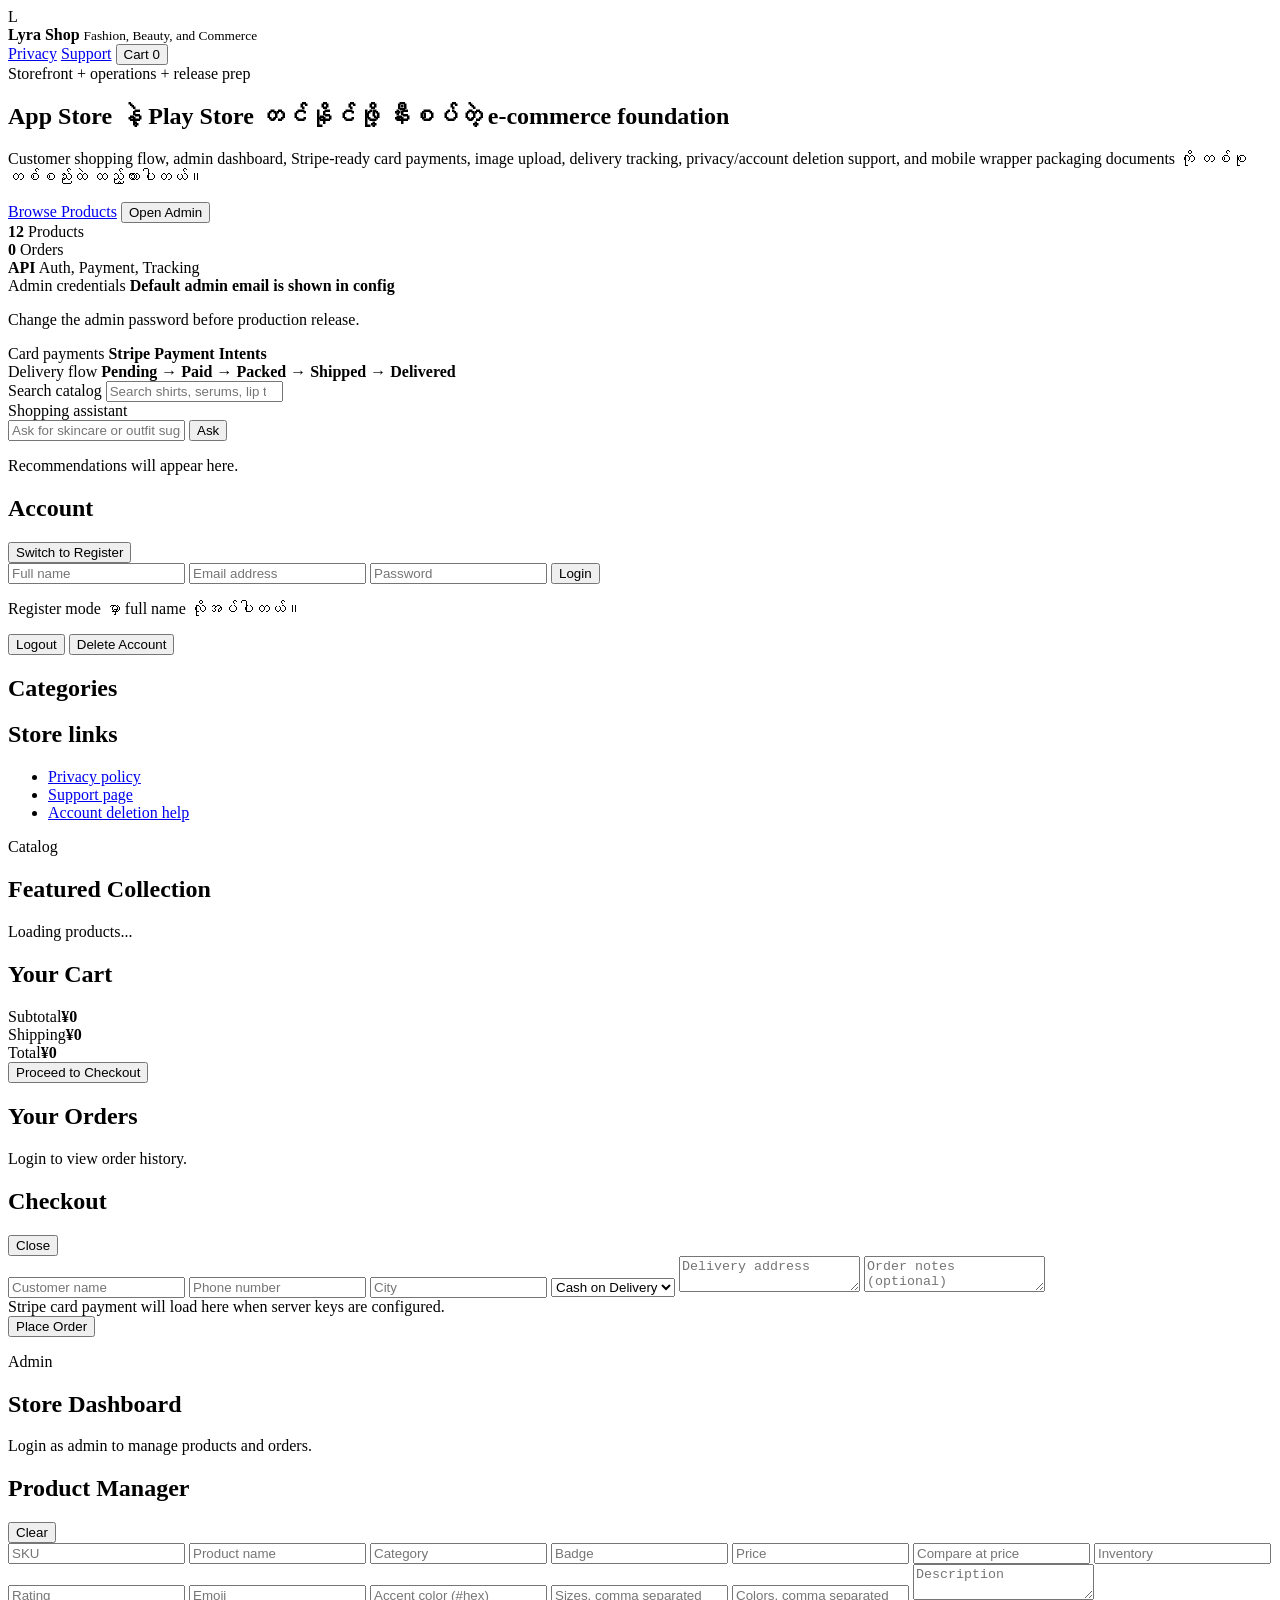
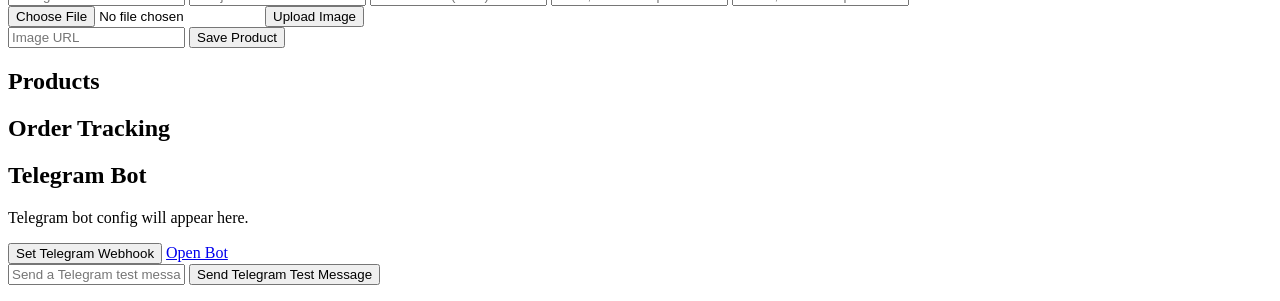
==== commit 8dce5403: "Improve Telegram shopping assistant flows" ====
--- a/zaycho_backend/frontend/index.html
+++ b/zaycho_backend/frontend/index.html
@@ -273,6 +273,16 @@
                 Open Bot
               </a>
             </div>
+            <div class="stack-form">
+              <input
+                id="telegram-test-message"
+                type="text"
+                placeholder="Send a Telegram test message to the latest chat..."
+              />
+              <button type="button" class="ghost-button full-width" id="telegram-test-button">
+                Send Telegram Test Message
+              </button>
+            </div>
             <p class="status-text" id="telegram-status"></p>
           </section>
         </section>
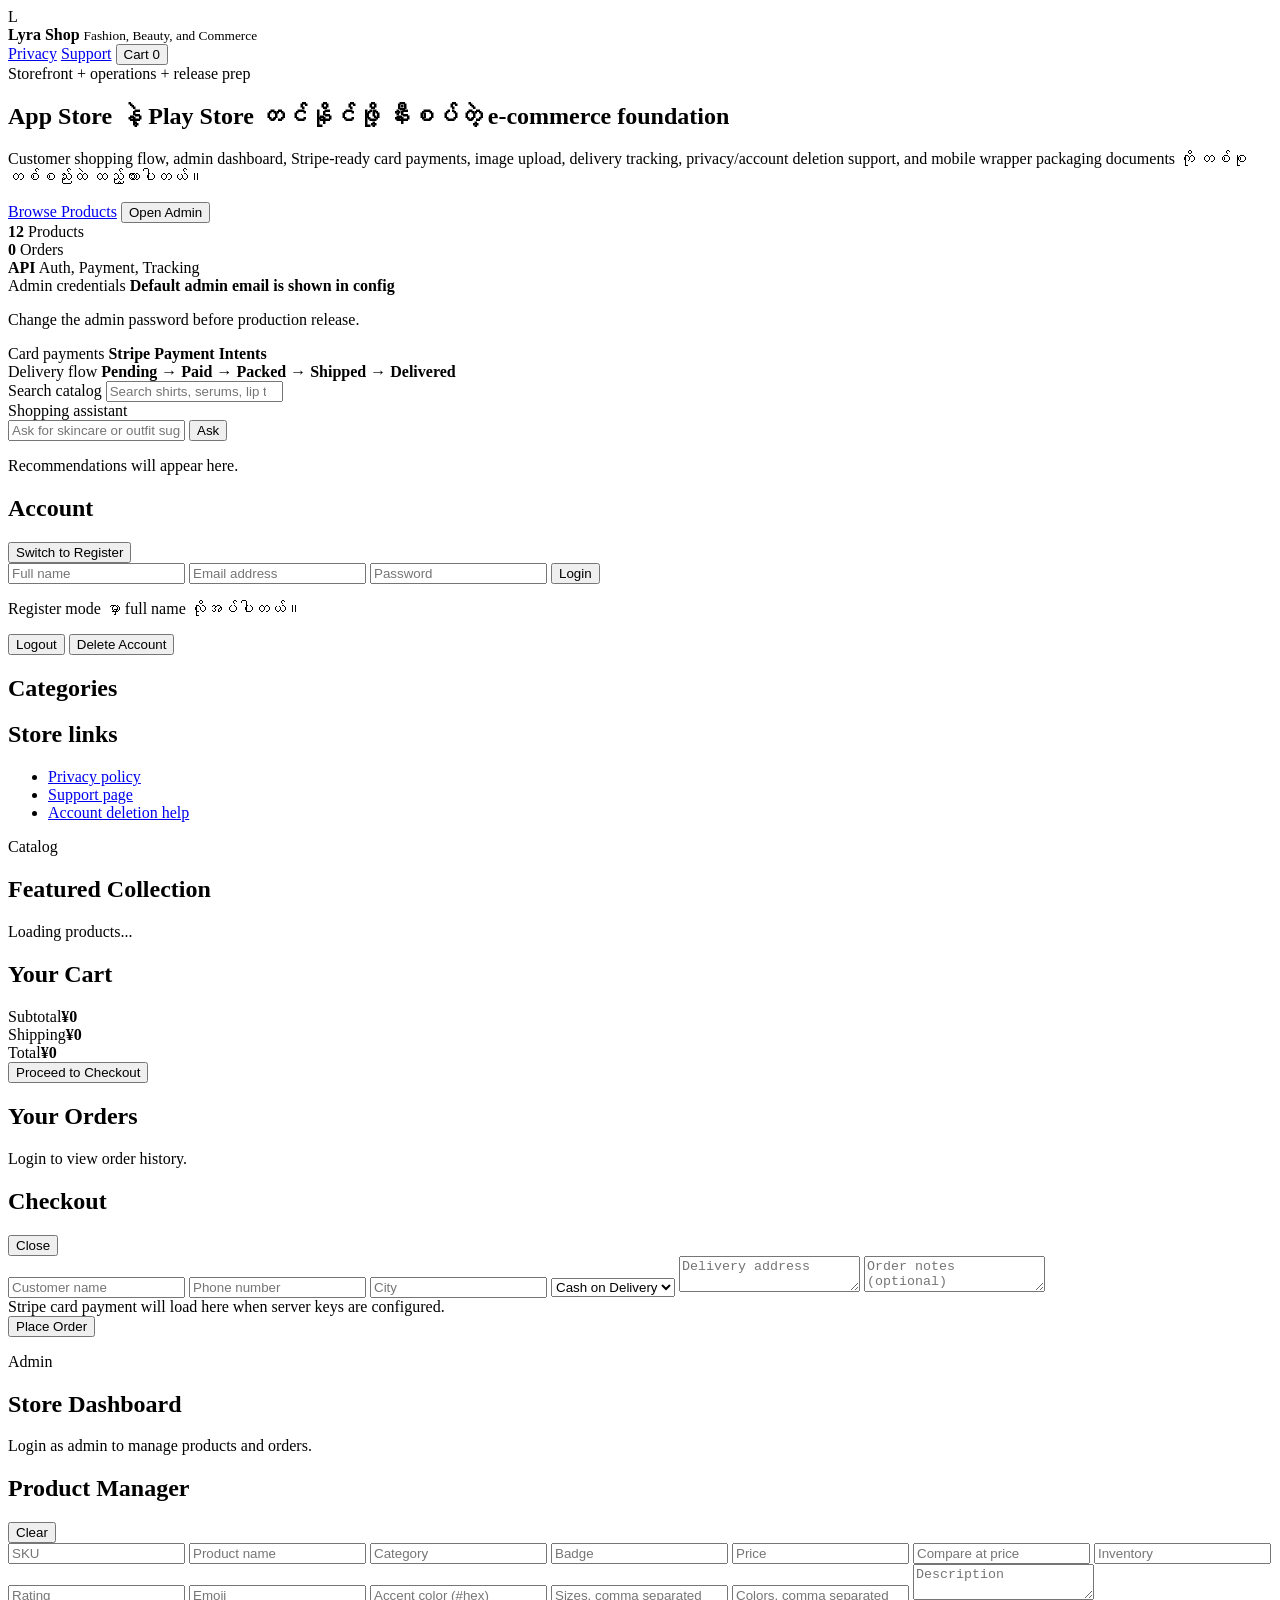
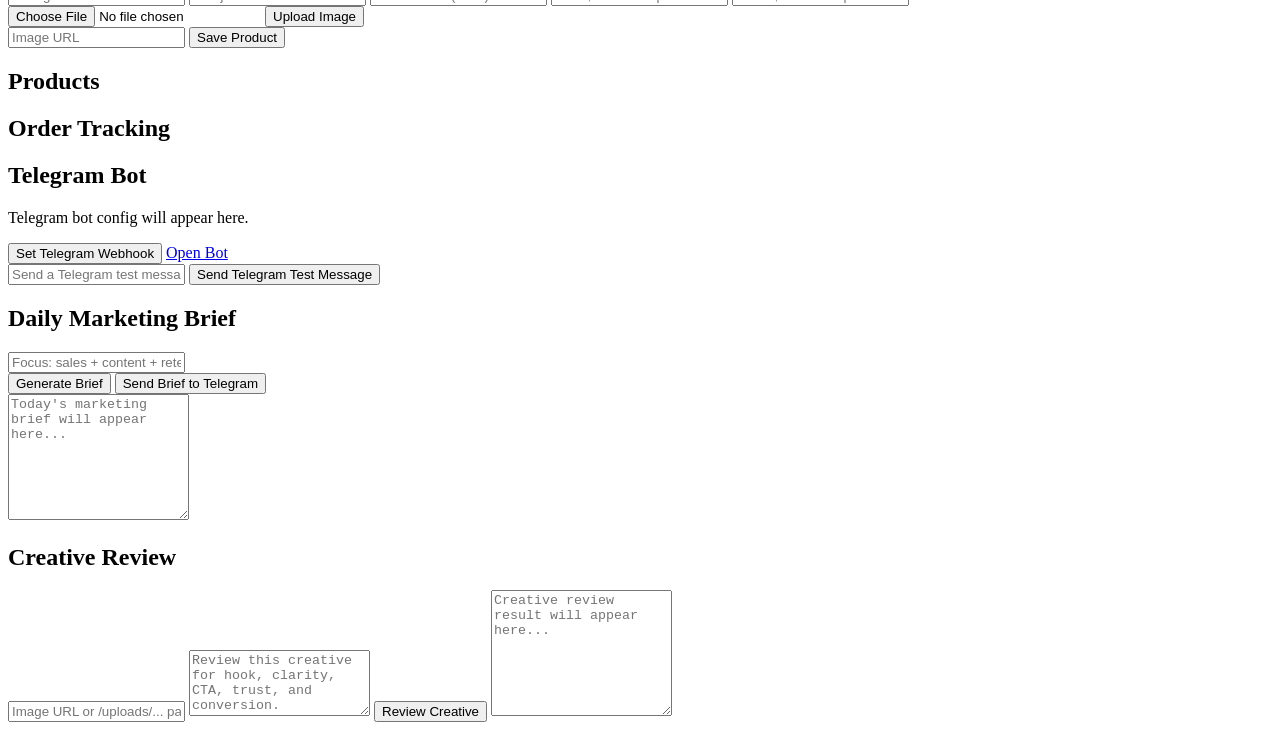
==== commit a242fbc1: "Add marketer agent commands and review tools" ====
--- a/zaycho_backend/frontend/index.html
+++ b/zaycho_backend/frontend/index.html
@@ -285,6 +285,60 @@
             </div>
             <p class="status-text" id="telegram-status"></p>
           </section>
+
+          <section class="panel panel-nested">
+            <div class="panel-head">
+              <h2>Daily Marketing Brief</h2>
+            </div>
+            <div class="stack-form">
+              <input
+                id="marketing-brief-focus"
+                type="text"
+                placeholder="Focus: sales + content + retention"
+              />
+              <div class="account-actions">
+                <button type="button" class="ghost-button full-width" id="marketing-brief-generate">
+                  Generate Brief
+                </button>
+                <button type="button" class="primary-button full-width" id="marketing-brief-send">
+                  Send Brief to Telegram
+                </button>
+              </div>
+              <textarea
+                id="marketing-brief-output"
+                placeholder="Today's marketing brief will appear here..."
+                rows="8"
+              ></textarea>
+            </div>
+            <p class="status-text" id="marketing-brief-status"></p>
+          </section>
+
+          <section class="panel panel-nested">
+            <div class="panel-head">
+              <h2>Creative Review</h2>
+            </div>
+            <div class="stack-form">
+              <input
+                id="creative-review-image"
+                type="text"
+                placeholder="Image URL or /uploads/... path"
+              />
+              <textarea
+                id="creative-review-prompt"
+                rows="4"
+                placeholder="Review this creative for hook, clarity, CTA, trust, and conversion."
+              ></textarea>
+              <button type="button" class="primary-button full-width" id="creative-review-run">
+                Review Creative
+              </button>
+              <textarea
+                id="creative-review-output"
+                rows="8"
+                placeholder="Creative review result will appear here..."
+              ></textarea>
+            </div>
+            <p class="status-text" id="creative-review-status"></p>
+          </section>
         </section>
       </main>
     </div>
